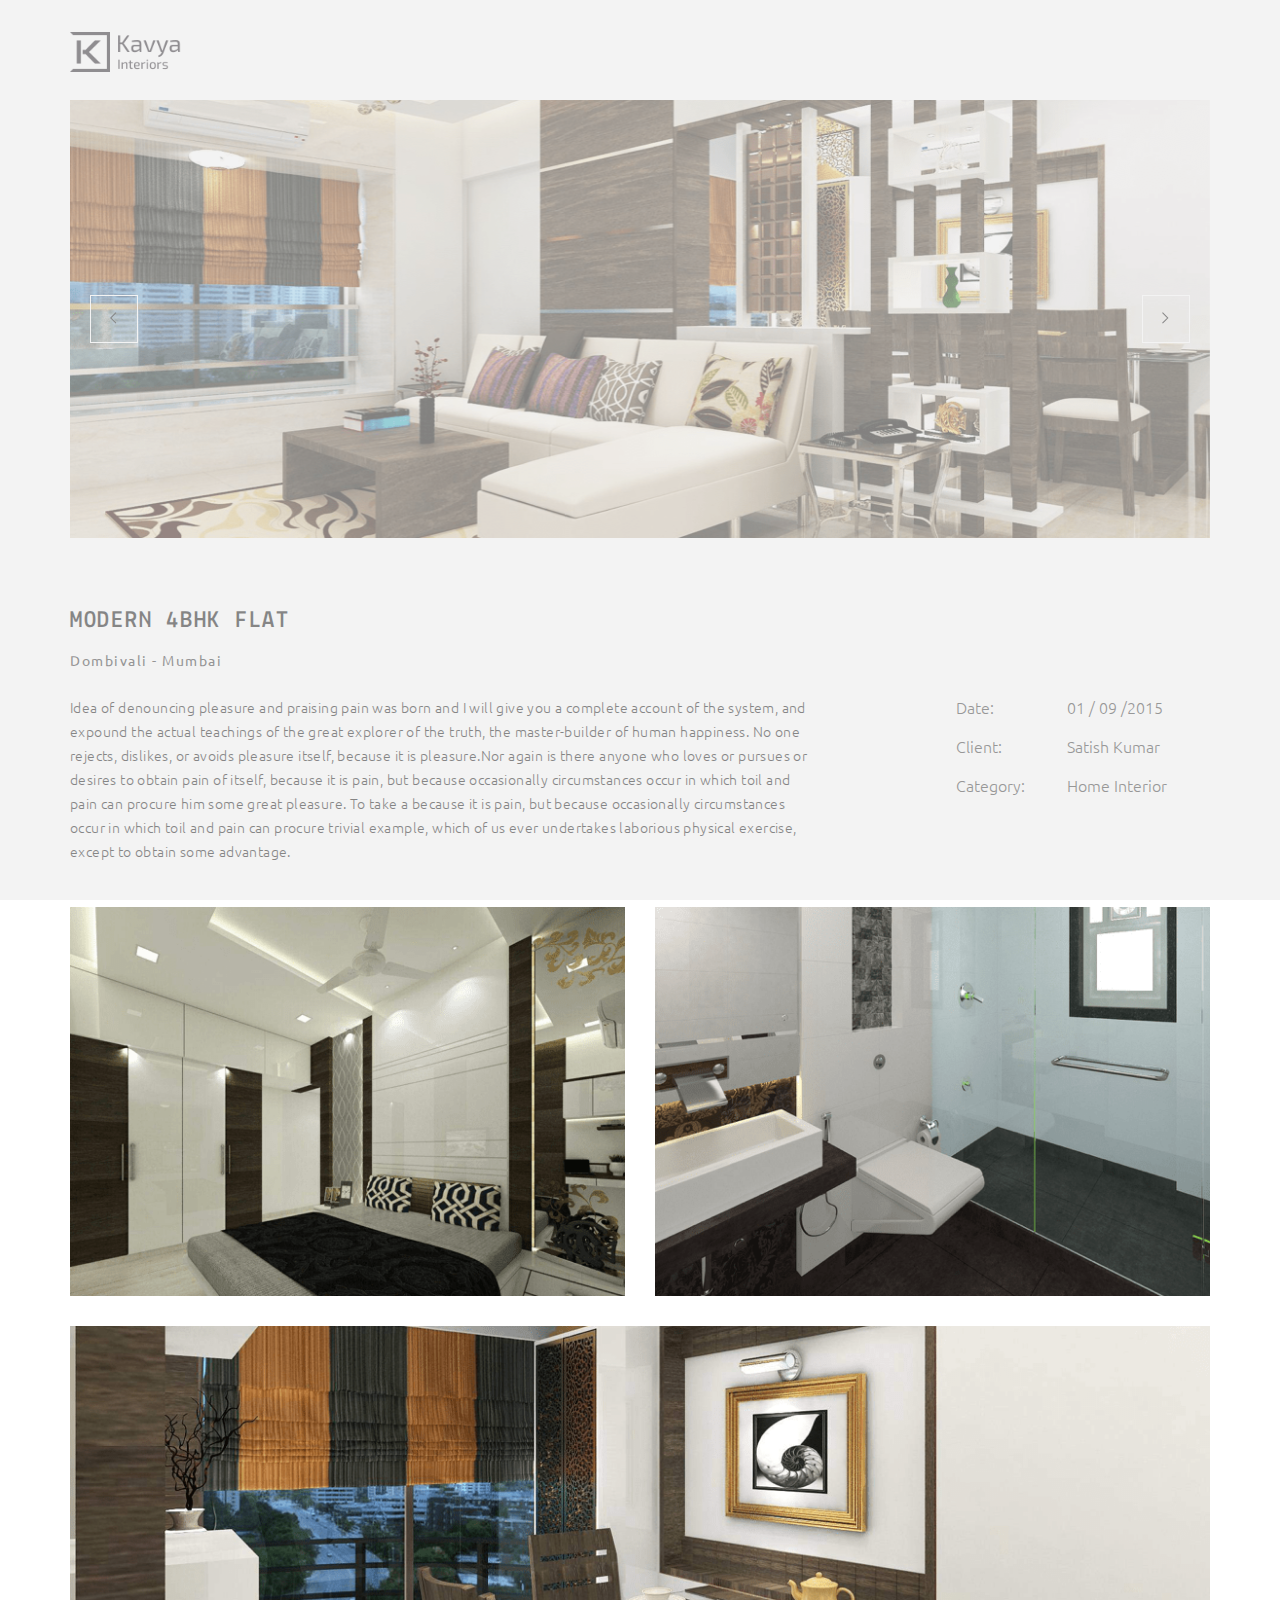
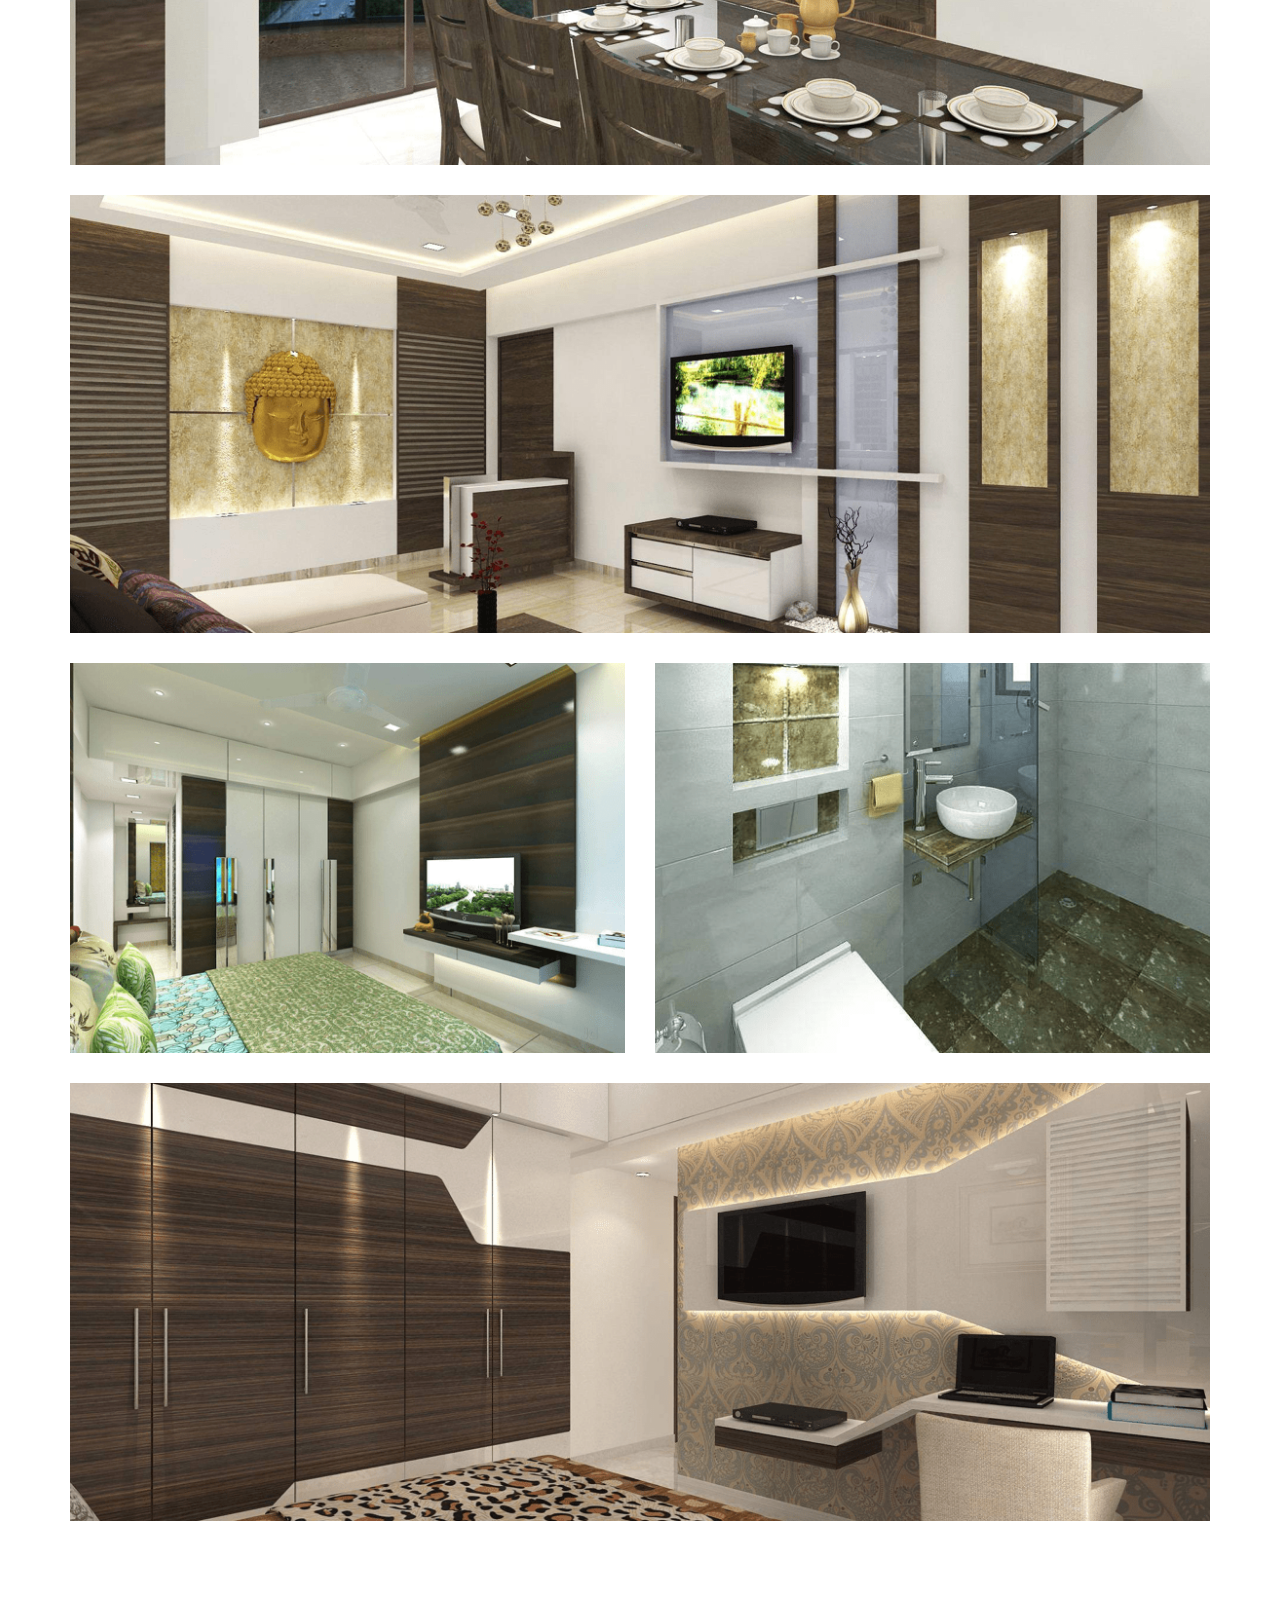
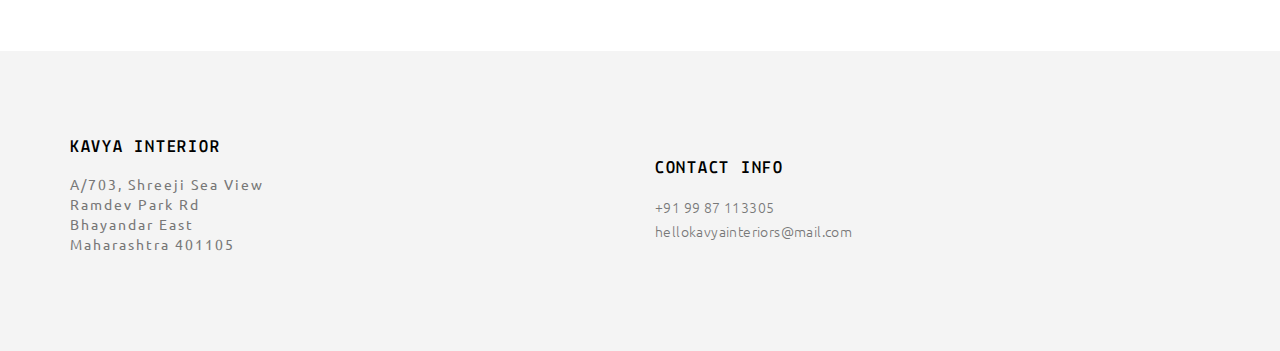
==== projects/project1/index.html @ 3b92827e "Initial commit" ====
<!doctype html>
<html class="no-js" lang="">

<head>
    <meta charset="utf-8">
    <title>Kavya Interiors</title>
    <meta name="description" content="">
    <meta name="msapplication-tap-highlight" content="yes" />
    <meta name="viewport"
          content="width=device-width, user-scalable=no, initial-scale=1, minimum-scale=1.0, maximum-scale=1.0" />

    <!-- Google Web Font -->
    <link href='http://fonts.googleapis.com/css?family=Ubuntu:300,400,500,700' rel='stylesheet' type='text/css'>
    <link href='http://fonts.googleapis.com/css?family=Lekton:400,700,400italic' rel='stylesheet' type='text/css'>

    <!--  Bootstrap 3-->
    <link rel="stylesheet" href="/css/bootstrap.min.css">
    <!-- OWL Carousel -->
    <link rel="stylesheet" href="/css/owl.carousel.css">
    <link rel="stylesheet" href="/css/owl.theme.css">
    <!--  Slider -->
    <link rel="stylesheet" href="/css/jquery.kenburnsy.css">
    <!-- Animate -->
    <link rel="stylesheet" href="/css/animate.css">
    <!-- Web Icons Font -->
    <link rel="stylesheet" href="/css/pe-icon-7-stroke.css">
    <link rel="stylesheet" href="/css/iconmoon.css">
    <link rel="stylesheet" href="/css/et-line.css">
    <link rel="stylesheet" href="/css/ionicons.css">
    <!-- Magnific PopUp -->
    <link rel="stylesheet" href="/css/magnific-popup.css">
    <!-- Tabs -->
    <link rel="stylesheet" type="text/css" href="/css/tabs.css" />
    <link rel="stylesheet" type="text/css" href="/css/tabstyles.css" />
    <!-- Loader Style -->
    <link rel="stylesheet" href="/css/loader-1.css">
    <!-- Costum Styles -->
    <link rel="stylesheet" href="/css/main.css">
    <link rel="stylesheet" href="/css/responsive.css">

    <!-- Favicon -->
    <link rel="icon" type="image/ico" href="/img/favicon.ico">

    <!-- Modernizer & Respond js -->
    <script src="/js/vendor/modernizr-2.8.3-respond-1.4.2.min.js"></script>
</head>

<body>

    <!-- Preloader -->
    <div class="cover"></div>

    <div class="header">
        <div class="container">
            <div class="logo">
                <a href="/">
                    <img src="/img/logo.png" alt="Logo">
                </a>
            </div>

        </div>
    </div>
    <div class="container">
        <div class="single-project-slider">
            <div class="owl-carousel single-slider">
                <div><img class="img-responsive center-block" src="/img/project1/project1_slider_img1.png" alt="slider"></div>
                <div><img class="img-responsive center-block" src="/img/project1/project1_slider_img2.png" alt="slider"></div>
            </div>
            <div class="single-controls">
                <span class="arrow-left"><a class="prev-slide" href="javascript:void(0)"><i class="pe-7s-angle-left"></i></a></span>
                <span class="arrow-right"><a class="next-slide" href="javascript:void(0)"><i class="pe-7s-angle-right"></i></a></span>
            </div>
        </div>
    </div>
    <div class="container">
        <div class="single-portfolio-wrapper">
            <div class="row">
                <div class="col-md-8 col-sm-8">
                    <h1>MODERN 4BHK FLAT</h1>
                    <span class="info">Dombivali - Mumbai</span>
                    <p>Idea of denouncing pleasure and praising pain was born and I will give you a complete account of the system, and expound the actual teachings of the great explorer of the truth, the master-builder of human happiness. No one rejects, dislikes, or avoids pleasure itself, because it is pleasure.Nor again is there anyone who loves or pursues or desires to obtain pain of itself, because it is pain, but because occasionally circumstances occur in which toil and pain can procure him some great pleasure. To take a because it is pain, but because occasionally circumstances occur in which toil and pain can procure trivial example, which of us ever undertakes laborious physical exercise, except to obtain some advantage.</p>
                    <p>&nbsp;</p>
                </div>
                <div class="col-md-3 col-md-offset-1 col-sm-4">
                    <div class="project-information">
                        <table class="table">
                            <tbody>
                                <tr>
                                    <td>Date:</td>
                                    <td>01 / 09 /2015</td>
                                </tr>
                                <tr>
                                    <td>Client:</td>
                                    <td>Satish Kumar</td>
                                </tr>
                                <tr>
                                    <td>Category:</td>
                                    <td>Home Interior</td>
                                </tr>
                            </tbody>
                        </table>
                    </div>
                </div>
            </div>
        </div>
    </div>
    <div class="container">
        <div class="single-project-details">
            <div class="row">
                <div class="col-md-6 col-sm-6">
                    <div class="single-project-images">
                        <img src="/img/project1/project1_img1.png" alt="Single Project">
                    </div>
                </div>
                <div class="col-md-6 col-sm-6">
                    <div class="single-project-images">
                        <img src="/img/project1/project1_img2.png" alt="Single Project">
                    </div>
                </div>
                <div class="col-md-12">
                    <div class="single-project-images">
                        <img src="/img/project1/project1_img3.png" alt="Single Project">
                    </div>
                </div>
                <div class="col-md-12">
                    <div class="single-project-images">
                        <img src="/img/project1/project1_img4.png" alt="Single Project">
                    </div>
                </div>
                <div class="col-md-6 col-sm-6">
                    <div class="single-project-images">
                        <img src="/img/project1/project1_img5.png" alt="Single Project">
                    </div>
                </div>
                <div class="col-md-6 col-sm-6">
                    <div class="single-project-images">
                        <img src="/img/project1/project1_img6.png" alt="Single Project">
                    </div>
                </div>
                <div class="col-md-12">
                    <div class="single-project-images">
                        <img src="/img/project1/project1_img7.png" alt="Single Project">
                    </div>
                </div>
            </div>
        </div>
    </div>


    <div class="footer margin-top">
        <div class="container">
            <div class="row">
                    <div class="col-md-6 col-sm-6 col-xs-12">
                        <div class="footer-inner">
                            <div class="footer-content">
                                <h4>KAVYA INTERIOR</h4>
                                    <address>A/703, Shreeji Sea View<br/>Ramdev Park Rd <br/>Bhayandar East<br/>Maharashtra 401105</address>
                            </div>
                        </div>
                    </div>

                    <!-- <div class="col-md-4 col-sm-4 col-xs-12">
                        <div class="footer-inner">
                            <div class="footer-content">
                            <ul class="social-media">
                                <li><a href="#"><i class="iconmoon-facebook"></i></a></li>
                                <li><a href="#"><i class="iconmoon-twitter"></i></a></li>
                            </ul>
                            <span class="copyright-mark">&copy; 2018 KAVYA INTERIORS, ALL RIGHTS RESERVED</span>
                            </div>
                        </div>
                    </div> -->

                    <div class="col-md-6 col-sm-6 col-xs-12">
                        <div class="footer-inner">
                            <div class="footer-content right">
                               <h4>CONTACT INFO</h4>
                                <p>
                                    +91 99 87 113305 <br>
                                    hellokavyainteriors@mail.com
                                </p>
                            </div>
                        </div>
                    </div>
            </div>
        </div>
    </div>

    <a href="javascript:void(0)" class="scroll-top" id="scroll-top"><i class="pe-7s-angle-up"></i></a>

    <script src="/js/vendor/jquery-1.11.2.min.js"></script>
    <script data-pace-options='{ "ajax": false }' src="/js/vendor/pace.min.js"></script>
    <script src="/js/vendor/bootstrap.min.js"></script>
    <script src="/js/vendor/classie.js"></script>
    <script src="/js/vendor/isotope.pkgd.min.js"></script>
    <script src="/js/vendor/jquery.velocity.min.js"></script>
    <script src="/js/vendor/jquery.kenburnsy.min.js"></script>
    <script src="/js/vendor/textslide.js"></script>
    <script src="/js/vendor/imagesloaded.pkgd.min.js"></script>
    <script src="/js/vendor/tabs.js"></script>
    <script src="/js/ef-slider.js"></script>
    <script src="/js/vendor/owl.carousel.min.js"></script>
    <script src="/js/vendor/jquery.magnific-popup.min.js"></script>
    <script src="/js/vendor/jquery.social-buttons.min.js"></script>
    <script src="/js/vendor/wow.min.js"></script>
    <script src="/js/main.js"></script>
    <script src="/js/ajax.js"></script>
</body>

</html>
---- css/pe-icon-7-stroke.css ----
@font-face {
	font-family: 'Pe-icon-7-stroke';
	src:url('../fonts/Pe-icon-7-stroke.eot?-2irksn');
	src:url('../fonts/Pe-icon-7-stroke.eot?#iefix-2irksn') format('embedded-opentype'),
		url('../fonts/Pe-icon-7-stroke.woff?-2irksn') format('woff'),
		url('../fonts/Pe-icon-7-stroke.ttf?-2irksn') format('truetype'),
		url('../fonts/Pe-icon-7-stroke.svg?-2irksn#Pe-icon-7-stroke') format('svg');
	font-weight: normal;
	font-style: normal;
}

[class^="pe-7s-"], [class*=" pe-7s-"] {
	display: inline-block;
	font-family: 'Pe-icon-7-stroke';
	speak: none;
	font-style: normal;
	font-weight: normal;
	font-variant: normal;
	text-transform: none;
	line-height: 1;

	/* Better Font Rendering =========== */
	-webkit-font-smoothing: antialiased;
	-moz-osx-font-smoothing: grayscale;
}

.pe-7s-cloud-upload:before {
	content: "\e68a";
}
.pe-7s-cash:before {
	content: "\e68c";
}
.pe-7s-close:before {
	content: "\e680";
}
.pe-7s-bluetooth:before {
	content: "\e68d";
}
.pe-7s-cloud-download:before {
	content: "\e68b";
}
.pe-7s-way:before {
	content: "\e68e";
}
.pe-7s-close-circle:before {
	content: "\e681";
}
.pe-7s-id:before {
	content: "\e68f";
}
.pe-7s-angle-up:before {
	content: "\e682";
}
.pe-7s-wristwatch:before {
	content: "\e690";
}
.pe-7s-angle-up-circle:before {
	content: "\e683";
}
.pe-7s-world:before {
	content: "\e691";
}
.pe-7s-angle-right:before {
	content: "\e684";
}
.pe-7s-volume:before {
	content: "\e692";
}
.pe-7s-angle-right-circle:before {
	content: "\e685";
}
.pe-7s-users:before {
	content: "\e693";
}
.pe-7s-angle-left:before {
	content: "\e686";
}
.pe-7s-user-female:before {
	content: "\e694";
}
.pe-7s-angle-left-circle:before {
	content: "\e687";
}
.pe-7s-up-arrow:before {
	content: "\e695";
}
.pe-7s-angle-down:before {
	content: "\e688";
}
.pe-7s-switch:before {
	content: "\e696";
}
.pe-7s-angle-down-circle:before {
	content: "\e689";
}
.pe-7s-scissors:before {
	content: "\e697";
}
.pe-7s-wallet:before {
	content: "\e600";
}
.pe-7s-safe:before {
	content: "\e698";
}
.pe-7s-volume2:before {
	content: "\e601";
}
.pe-7s-volume1:before {
	content: "\e602";
}
.pe-7s-voicemail:before {
	content: "\e603";
}
.pe-7s-video:before {
	content: "\e604";
}
.pe-7s-user:before {
	content: "\e605";
}
.pe-7s-upload:before {
	content: "\e606";
}
.pe-7s-unlock:before {
	content: "\e607";
}
.pe-7s-umbrella:before {
	content: "\e608";
}
.pe-7s-trash:before {
	content: "\e609";
}
.pe-7s-tools:before {
	content: "\e60a";
}
.pe-7s-timer:before {
	content: "\e60b";
}
.pe-7s-ticket:before {
	content: "\e60c";
}
.pe-7s-target:before {
	content: "\e60d";
}
.pe-7s-sun:before {
	content: "\e60e";
}
.pe-7s-study:before {
	content: "\e60f";
}
.pe-7s-stopwatch:before {
	content: "\e610";
}
.pe-7s-star:before {
	content: "\e611";
}
.pe-7s-speaker:before {
	content: "\e612";
}
.pe-7s-signal:before {
	content: "\e613";
}
.pe-7s-shuffle:before {
	content: "\e614";
}
.pe-7s-shopbag:before {
	content: "\e615";
}
.pe-7s-share:before {
	content: "\e616";
}
.pe-7s-server:before {
	content: "\e617";
}
.pe-7s-search:before {
	content: "\e618";
}
.pe-7s-film:before {
	content: "\e6a5";
}
.pe-7s-science:before {
	content: "\e619";
}
.pe-7s-disk:before {
	content: "\e6a6";
}
.pe-7s-ribbon:before {
	content: "\e61a";
}
.pe-7s-repeat:before {
	content: "\e61b";
}
.pe-7s-refresh:before {
	content: "\e61c";
}
.pe-7s-add-user:before {
	content: "\e6a9";
}
.pe-7s-refresh-cloud:before {
	content: "\e61d";
}
.pe-7s-paperclip:before {
	content: "\e69c";
}
.pe-7s-radio:before {
	content: "\e61e";
}
.pe-7s-note2:before {
	content: "\e69d";
}
.pe-7s-print:before {
	content: "\e61f";
}
.pe-7s-network:before {
	content: "\e69e";
}
.pe-7s-prev:before {
	content: "\e620";
}
.pe-7s-mute:before {
	content: "\e69f";
}
.pe-7s-power:before {
	content: "\e621";
}
.pe-7s-medal:before {
	content: "\e6a0";
}
.pe-7s-portfolio:before {
	content: "\e622";
}
.pe-7s-like2:before {
	content: "\e6a1";
}
.pe-7s-plus:before {
	content: "\e623";
}
.pe-7s-left-arrow:before {
	content: "\e6a2";
}
.pe-7s-play:before {
	content: "\e624";
}
.pe-7s-key:before {
	content: "\e6a3";
}
.pe-7s-plane:before {
	content: "\e625";
}
.pe-7s-joy:before {
	content: "\e6a4";
}
.pe-7s-photo-gallery:before {
	content: "\e626";
}
.pe-7s-pin:before {
	content: "\e69b";
}
.pe-7s-phone:before {
	content: "\e627";
}
.pe-7s-plug:before {
	content: "\e69a";
}
.pe-7s-pen:before {
	content: "\e628";
}
.pe-7s-right-arrow:before {
	content: "\e699";
}
.pe-7s-paper-plane:before {
	content: "\e629";
}
.pe-7s-delete-user:before {
	content: "\e6a7";
}
.pe-7s-paint:before {
	content: "\e62a";
}
.pe-7s-bottom-arrow:before {
	content: "\e6a8";
}
.pe-7s-notebook:before {
	content: "\e62b";
}
.pe-7s-note:before {
	content: "\e62c";
}
.pe-7s-next:before {
	content: "\e62d";
}
.pe-7s-news-paper:before {
	content: "\e62e";
}
.pe-7s-musiclist:before {
	content: "\e62f";
}
.pe-7s-music:before {
	content: "\e630";
}
.pe-7s-mouse:before {
	content: "\e631";
}
.pe-7s-more:before {
	content: "\e632";
}
.pe-7s-moon:before {
	content: "\e633";
}
.pe-7s-monitor:before {
	content: "\e634";
}
.pe-7s-micro:before {
	content: "\e635";
}
.pe-7s-menu:before {
	content: "\e636";
}
.pe-7s-map:before {
	content: "\e637";
}
.pe-7s-map-marker:before {
	content: "\e638";
}
.pe-7s-mail:before {
	content: "\e639";
}
.pe-7s-mail-open:before {
	content: "\e63a";
}
.pe-7s-mail-open-file:before {
	content: "\e63b";
}
.pe-7s-magnet:before {
	content: "\e63c";
}
.pe-7s-loop:before {
	content: "\e63d";
}
.pe-7s-look:before {
	content: "\e63e";
}
.pe-7s-lock:before {
	content: "\e63f";
}
.pe-7s-lintern:before {
	content: "\e640";
}
.pe-7s-link:before {
	content: "\e641";
}
.pe-7s-like:before {
	content: "\e642";
}
.pe-7s-light:before {
	content: "\e643";
}
.pe-7s-less:before {
	content: "\e644";
}
.pe-7s-keypad:before {
	content: "\e645";
}
.pe-7s-junk:before {
	content: "\e646";
}
.pe-7s-info:before {
	content: "\e647";
}
.pe-7s-home:before {
	content: "\e648";
}
.pe-7s-help2:before {
	content: "\e649";
}
.pe-7s-help1:before {
	content: "\e64a";
}
.pe-7s-graph3:before {
	content: "\e64b";
}
.pe-7s-graph2:before {
	content: "\e64c";
}
.pe-7s-graph1:before {
	content: "\e64d";
}
.pe-7s-graph:before {
	content: "\e64e";
}
.pe-7s-global:before {
	content: "\e64f";
}
.pe-7s-gleam:before {
	content: "\e650";
}
.pe-7s-glasses:before {
	content: "\e651";
}
.pe-7s-gift:before {
	content: "\e652";
}
.pe-7s-folder:before {
	content: "\e653";
}
.pe-7s-flag:before {
	content: "\e654";
}
.pe-7s-filter:before {
	content: "\e655";
}
.pe-7s-file:before {
	content: "\e656";
}
.pe-7s-expand1:before {
	content: "\e657";
}
.pe-7s-exapnd2:before {
	content: "\e658";
}
.pe-7s-edit:before {
	content: "\e659";
}
.pe-7s-drop:before {
	content: "\e65a";
}
.pe-7s-drawer:before {
	content: "\e65b";
}
.pe-7s-download:before {
	content: "\e65c";
}
.pe-7s-display2:before {
	content: "\e65d";
}
.pe-7s-display1:before {
	content: "\e65e";
}
.pe-7s-diskette:before {
	content: "\e65f";
}
.pe-7s-date:before {
	content: "\e660";
}
.pe-7s-cup:before {
	content: "\e661";
}
.pe-7s-culture:before {
	content: "\e662";
}
.pe-7s-crop:before {
	content: "\e663";
}
.pe-7s-credit:before {
	content: "\e664";
}
.pe-7s-copy-file:before {
	content: "\e665";
}
.pe-7s-config:before {
	content: "\e666";
}
.pe-7s-compass:before {
	content: "\e667";
}
.pe-7s-comment:before {
	content: "\e668";
}
.pe-7s-coffee:before {
	content: "\e669";
}
.pe-7s-cloud:before {
	content: "\e66a";
}
.pe-7s-clock:before {
	content: "\e66b";
}
.pe-7s-check:before {
	content: "\e66c";
}
.pe-7s-chat:before {
	content: "\e66d";
}
.pe-7s-cart:before {
	content: "\e66e";
}
.pe-7s-camera:before {
	content: "\e66f";
}
.pe-7s-call:before {
	content: "\e670";
}
.pe-7s-calculator:before {
	content: "\e671";
}
.pe-7s-browser:before {
	content: "\e672";
}
.pe-7s-box2:before {
	content: "\e673";
}
.pe-7s-box1:before {
	content: "\e674";
}
.pe-7s-bookmarks:before {
	content: "\e675";
}
.pe-7s-bicycle:before {
	content: "\e676";
}
.pe-7s-bell:before {
	content: "\e677";
}
.pe-7s-battery:before {
	content: "\e678";
}
.pe-7s-ball:before {
	content: "\e679";
}
.pe-7s-back:before {
	content: "\e67a";
}
.pe-7s-attention:before {
	content: "\e67b";
}
.pe-7s-anchor:before {
	content: "\e67c";
}
.pe-7s-albums:before {
	content: "\e67d";
}
.pe-7s-alarm:before {
	content: "\e67e";
}
.pe-7s-airplay:before {
	content: "\e67f";
}
---- css/iconmoon.css ----
@font-face {
	font-family: 'icomoon';
	src:url('../fonts/icomoon.eot?-l9mc1q');
	src:url('../fonts/icomoon.eot?#iefix-l9mc1q') format('embedded-opentype'),
		url('../fonts/icomoon.woff?-l9mc1q') format('woff'),
		url('../fonts/icomoon.ttf?-l9mc1q') format('truetype'),
		url('../fonts/icomoon.svg?-l9mc1q#icomoon') format('svg');
	font-weight: normal;
	font-style: normal;
}

[class^="iconmoon-"], [class*=" iconmoon-"] {
	font-family: 'icomoon';
	speak: none;
	font-style: normal;
	font-weight: normal;
	font-variant: normal;
	text-transform: none;
	line-height: 1;

	/* Better Font Rendering =========== */
	-webkit-font-smoothing: antialiased;
	-moz-osx-font-smoothing: grayscale;
}


.iconmoon-share2:before {
	content: "\ea82";
}

.iconmoon-mail:before {
	content: "\ea83";
}

.iconmoon-mail2:before {
	content: "\ea84";
}

.iconmoon-mail3:before {
	content: "\ea85";
}

.iconmoon-mail4:before {
	content: "\ea86";
}

.iconmoon-google:before {
	content: "\ea87";
}

.iconmoon-google-plus:before {
	content: "\ea88";
}

.iconmoon-google-plus2:before {
	content: "\ea89";
}

.iconmoon-google-plus3:before {
	content: "\ea8a";
}

.iconmoon-google-drive:before {
	content: "\ea8b";
}

.iconmoon-facebook:before {
	content: "\ea8c";
}

.iconmoon-facebook2:before {
	content: "\ea8d";
}

.iconmoon-facebook3:before {
	content: "\ea8e";
}

.iconmoon-ello:before {
	content: "\ea8f";
}

.iconmoon-instagram:before {
	content: "\ea90";
}

.iconmoon-twitter:before {
	content: "\ea91";
}

.iconmoon-twitter2:before {
	content: "\ea92";
}

.iconmoon-twitter3:before {
	content: "\ea93";
}

.iconmoon-feed2:before {
	content: "\ea94";
}

.iconmoon-feed3:before {
	content: "\ea95";
}

.iconmoon-feed4:before {
	content: "\ea96";
}

.iconmoon-youtube:before {
	content: "\ea97";
}

.iconmoon-youtube2:before {
	content: "\ea98";
}

.iconmoon-youtube3:before {
	content: "\ea99";
}

.iconmoon-youtube4:before {
	content: "\ea9a";
}

.iconmoon-twitch:before {
	content: "\ea9b";
}

.iconmoon-vimeo:before {
	content: "\ea9c";
}

.iconmoon-vimeo2:before {
	content: "\ea9d";
}

.iconmoon-vimeo3:before {
	content: "\ea9e";
}

.iconmoon-lanyrd:before {
	content: "\ea9f";
}

.iconmoon-flickr:before {
	content: "\eaa0";
}

.iconmoon-flickr2:before {
	content: "\eaa1";
}

.iconmoon-flickr3:before {
	content: "\eaa2";
}

.iconmoon-flickr4:before {
	content: "\eaa3";
}

.iconmoon-picassa:before {
	content: "\eaa4";
}

.iconmoon-picassa2:before {
	content: "\eaa5";
}

.iconmoon-dribbble:before {
	content: "\eaa6";
}

.iconmoon-dribbble2:before {
	content: "\eaa7";
}

.iconmoon-dribbble3:before {
	content: "\eaa8";
}

.iconmoon-forrst:before {
	content: "\eaa9";
}

.iconmoon-forrst2:before {
	content: "\eaaa";
}

.iconmoon-deviantart:before {
	content: "\eaab";
}

.iconmoon-deviantart2:before {
	content: "\eaac";
}

.iconmoon-steam:before {
	content: "\eaad";
}

.iconmoon-steam2:before {
	content: "\eaae";
}

.iconmoon-dropbox:before {
	content: "\eaaf";
}

.iconmoon-onedrive:before {
	content: "\eab0";
}

.iconmoon-github:before {
	content: "\eab1";
}

.iconmoon-github2:before {
	content: "\eab2";
}

.iconmoon-github3:before {
	content: "\eab3";
}

.iconmoon-github4:before {
	content: "\eab4";
}

.iconmoon-github5:before {
	content: "\eab5";
}

.iconmoon-wordpress:before {
	content: "\eab6";
}

.iconmoon-wordpress2:before {
	content: "\eab7";
}

.iconmoon-joomla:before {
	content: "\eab8";
}

.iconmoon-blogger:before {
	content: "\eab9";
}

.iconmoon-blogger2:before {
	content: "\eaba";
}

.iconmoon-tumblr:before {
	content: "\eabb";
}

.iconmoon-tumblr2:before {
	content: "\eabc";
}

.iconmoon-yahoo:before {
	content: "\eabd";
}

.iconmoon-tux:before {
	content: "\eabe";
}

.iconmoon-apple:before {
	content: "\eabf";
}

.iconmoon-finder:before {
	content: "\eac0";
}

.iconmoon-android:before {
	content: "\eac1";
}

.iconmoon-windows:before {
	content: "\eac2";
}

.iconmoon-windows8:before {
	content: "\eac3";
}

.iconmoon-soundcloud:before {
	content: "\eac4";
}

.iconmoon-soundcloud2:before {
	content: "\eac5";
}

.iconmoon-skype:before {
	content: "\eac6";
}

.iconmoon-reddit:before {
	content: "\eac7";
}

.iconmoon-linkedin:before {
	content: "\eac8";
}

.iconmoon-linkedin2:before {
	content: "\eac9";
}

.iconmoon-lastfm:before {
	content: "\eaca";
}

.iconmoon-lastfm2:before {
	content: "\eacb";
}

.iconmoon-delicious:before {
	content: "\eacc";
}

.iconmoon-stumbleupon:before {
	content: "\eacd";
}

.iconmoon-stumbleupon2:before {
	content: "\eace";
}

.iconmoon-stackoverflow:before {
	content: "\eacf";
}

.iconmoon-pinterest:before {
	content: "\ead0";
}

.iconmoon-pinterest2:before {
	content: "\ead1";
}

.iconmoon-xing:before {
	content: "\ead2";
}

.iconmoon-xing2:before {
	content: "\ead3";
}

.iconmoon-flattr:before {
	content: "\ead4";
}

.iconmoon-foursquare:before {
	content: "\ead5";
}

.iconmoon-paypal:before {
	content: "\ead6";
}

.iconmoon-paypal2:before {
	content: "\ead7";
}

.iconmoon-paypal3:before {
	content: "\ead8";
}

.iconmoon-yelp:before {
	content: "\ead9";
}

.iconmoon-file-pdf:before {
	content: "\eada";
}

.iconmoon-file-openoffice:before {
	content: "\eadb";
}

.iconmoon-file-word:before {
	content: "\eadc";
}

.iconmoon-file-excel:before {
	content: "\eadd";
}

.iconmoon-libreoffice:before {
	content: "\eade";
}

.iconmoon-html5:before {
	content: "\eadf";
}

.iconmoon-html52:before {
	content: "\eae0";
}

.iconmoon-css3:before {
	content: "\eae1";
}

.iconmoon-git:before {
	content: "\eae2";
}

.iconmoon-svg:before {
	content: "\eae3";
}

.iconmoon-codepen:before {
	content: "\eae4";
}

.iconmoon-chrome:before {
	content: "\eae5";
}

.iconmoon-firefox:before {
	content: "\eae6";
}

.iconmoon-IE:before {
	content: "\eae7";
}

.iconmoon-opera:before {
	content: "\eae8";
}

.iconmoon-safari:before {
	content: "\eae9";
}

.iconmoon-IcoMoon:before {
	content: "\eaea";
}
---- css/et-line.css ----
@font-face {
	font-family: 'et-line';
	src:url('../fonts/et-line.eot');
	src:url('../fonts/et-line.eot?#iefix') format('embedded-opentype'),
		url('../fonts/et-line.woff') format('woff'),
		url('../fonts/et-line.ttf') format('truetype'),
		url('../fonts/et-line.svg#et-line') format('svg');
	font-weight: normal;
	font-style: normal;
}

/* Use the following CSS code if you want to use data attributes for inserting your icons */
[data-icon]:before {
	font-family: 'et-line';
	content: attr(data-icon);
	speak: none;
	font-weight: normal;
	font-variant: normal;
	text-transform: none;
	line-height: 1;
	-webkit-font-smoothing: antialiased;
	-moz-osx-font-smoothing: grayscale;
	display:inline-block;
}

/* Use the following CSS code if you want to have a class per icon */
/*
Instead of a list of all class selectors,
you can use the generic selector below, but it's slower:
[class*="icon-"] {
*/
.icon-mobile, .icon-laptop, .icon-desktop, .icon-tablet, .icon-phone, .icon-document, .icon-documents, .icon-search, .icon-clipboard, .icon-newspaper, .icon-notebook, .icon-book-open, .icon-browser, .icon-calendar, .icon-presentation, .icon-picture, .icon-pictures, .icon-video, .icon-camera, .icon-printer, .icon-toolbox, .icon-briefcase, .icon-wallet, .icon-gift, .icon-bargraph, .icon-grid, .icon-expand, .icon-focus, .icon-edit, .icon-adjustments, .icon-ribbon, .icon-hourglass, .icon-lock, .icon-megaphone, .icon-shield, .icon-trophy, .icon-flag, .icon-map, .icon-puzzle, .icon-basket, .icon-envelope, .icon-streetsign, .icon-telescope, .icon-gears, .icon-key, .icon-paperclip, .icon-attachment, .icon-pricetags, .icon-lightbulb, .icon-layers, .icon-pencil, .icon-tools, .icon-tools-2, .icon-scissors, .icon-paintbrush, .icon-magnifying-glass, .icon-circle-compass, .icon-linegraph, .icon-mic, .icon-strategy, .icon-beaker, .icon-caution, .icon-recycle, .icon-anchor, .icon-profile-male, .icon-profile-female, .icon-bike, .icon-wine, .icon-hotairballoon, .icon-globe, .icon-genius, .icon-map-pin, .icon-dial, .icon-chat, .icon-heart, .icon-cloud, .icon-upload, .icon-download, .icon-target, .icon-hazardous, .icon-piechart, .icon-speedometer, .icon-global, .icon-compass, .icon-lifesaver, .icon-clock, .icon-aperture, .icon-quote, .icon-scope, .icon-alarmclock, .icon-refresh, .icon-happy, .icon-sad, .icon-facebook, .icon-twitter, .icon-googleplus, .icon-rss, .icon-tumblr, .icon-linkedin, .icon-dribbble {
	font-family: 'et-line';
	speak: none;
	font-style: normal;
	font-weight: normal;
	font-variant: normal;
	text-transform: none;
	line-height: 1;
	-webkit-font-smoothing: antialiased;
	-moz-osx-font-smoothing: grayscale;
	display:inline-block;
}
.icon-mobile:before {
	content: "\e000";
}
.icon-laptop:before {
	content: "\e001";
}
.icon-desktop:before {
	content: "\e002";
}
.icon-tablet:before {
	content: "\e003";
}
.icon-phone:before {
	content: "\e004";
}
.icon-document:before {
	content: "\e005";
}
.icon-documents:before {
	content: "\e006";
}
.icon-search:before {
	content: "\e007";
}
.icon-clipboard:before {
	content: "\e008";
}
.icon-newspaper:before {
	content: "\e009";
}
.icon-notebook:before {
	content: "\e00a";
}
.icon-book-open:before {
	content: "\e00b";
}
.icon-browser:before {
	content: "\e00c";
}
.icon-calendar:before {
	content: "\e00d";
}
.icon-presentation:before {
	content: "\e00e";
}
.icon-picture:before {
	content: "\e00f";
}
.icon-pictures:before {
	content: "\e010";
}
.icon-video:before {
	content: "\e011";
}
.icon-camera:before {
	content: "\e012";
}
.icon-printer:before {
	content: "\e013";
}
.icon-toolbox:before {
	content: "\e014";
}
.icon-briefcase:before {
	content: "\e015";
}
.icon-wallet:before {
	content: "\e016";
}
.icon-gift:before {
	content: "\e017";
}
.icon-bargraph:before {
	content: "\e018";
}
.icon-grid:before {
	content: "\e019";
}
.icon-expand:before {
	content: "\e01a";
}
.icon-focus:before {
	content: "\e01b";
}
.icon-edit:before {
	content: "\e01c";
}
.icon-adjustments:before {
	content: "\e01d";
}
.icon-ribbon:before {
	content: "\e01e";
}
.icon-hourglass:before {
	content: "\e01f";
}
.icon-lock:before {
	content: "\e020";
}
.icon-megaphone:before {
	content: "\e021";
}
.icon-shield:before {
	content: "\e022";
}
.icon-trophy:before {
	content: "\e023";
}
.icon-flag:before {
	content: "\e024";
}
.icon-map:before {
	content: "\e025";
}
.icon-puzzle:before {
	content: "\e026";
}
.icon-basket:before {
	content: "\e027";
}
.icon-envelope:before {
	content: "\e028";
}
.icon-streetsign:before {
	content: "\e029";
}
.icon-telescope:before {
	content: "\e02a";
}
.icon-gears:before {
	content: "\e02b";
}
.icon-key:before {
	content: "\e02c";
}
.icon-paperclip:before {
	content: "\e02d";
}
.icon-attachment:before {
	content: "\e02e";
}
.icon-pricetags:before {
	content: "\e02f";
}
.icon-lightbulb:before {
	content: "\e030";
}
.icon-layers:before {
	content: "\e031";
}
.icon-pencil:before {
	content: "\e032";
}
.icon-tools:before {
	content: "\e033";
}
.icon-tools-2:before {
	content: "\e034";
}
.icon-scissors:before {
	content: "\e035";
}
.icon-paintbrush:before {
	content: "\e036";
}
.icon-magnifying-glass:before {
	content: "\e037";
}
.icon-circle-compass:before {
	content: "\e038";
}
.icon-linegraph:before {
	content: "\e039";
}
.icon-mic:before {
	content: "\e03a";
}
.icon-strategy:before {
	content: "\e03b";
}
.icon-beaker:before {
	content: "\e03c";
}
.icon-caution:before {
	content: "\e03d";
}
.icon-recycle:before {
	content: "\e03e";
}
.icon-anchor:before {
	content: "\e03f";
}
.icon-profile-male:before {
	content: "\e040";
}
.icon-profile-female:before {
	content: "\e041";
}
.icon-bike:before {
	content: "\e042";
}
.icon-wine:before {
	content: "\e043";
}
.icon-hotairballoon:before {
	content: "\e044";
}
.icon-globe:before {
	content: "\e045";
}
.icon-genius:before {
	content: "\e046";
}
.icon-map-pin:before {
	content: "\e047";
}
.icon-dial:before {
	content: "\e048";
}
.icon-chat:before {
	content: "\e049";
}
.icon-heart:before {
	content: "\e04a";
}
.icon-cloud:before {
	content: "\e04b";
}
.icon-upload:before {
	content: "\e04c";
}
.icon-download:before {
	content: "\e04d";
}
.icon-target:before {
	content: "\e04e";
}
.icon-hazardous:before {
	content: "\e04f";
}
.icon-piechart:before {
	content: "\e050";
}
.icon-speedometer:before {
	content: "\e051";
}
.icon-global:before {
	content: "\e052";
}
.icon-compass:before {
	content: "\e053";
}
.icon-lifesaver:before {
	content: "\e054";
}
.icon-clock:before {
	content: "\e055";
}
.icon-aperture:before {
	content: "\e056";
}
.icon-quote:before {
	content: "\e057";
}
.icon-scope:before {
	content: "\e058";
}
.icon-alarmclock:before {
	content: "\e059";
}
.icon-refresh:before {
	content: "\e05a";
}
.icon-happy:before {
	content: "\e05b";
}
.icon-sad:before {
	content: "\e05c";
}
.icon-facebook:before {
	content: "\e05d";
}
.icon-twitter:before {
	content: "\e05e";
}
.icon-googleplus:before {
	content: "\e05f";
}
.icon-rss:before {
	content: "\e060";
}
.icon-tumblr:before {
	content: "\e061";
}
.icon-linkedin:before {
	content: "\e062";
}
.icon-dribbble:before {
	content: "\e063";
}
---- css/tabs.css ----
/* Default tab style */

.tabs {
	position: relative;
	overflow: hidden;
	margin: 0 auto;
	width: 100%;
	font-weight: 300;
	font-size: 1.25em;
	margin-top: 30px;
}

/* Nav */
.tabs nav {
	text-align: center;
}

.tabs nav ul {
	position: relative;
	display: -ms-flexbox;
	display: -webkit-flex;
	display: -moz-flex;
	display: -ms-flex;
	display: flex;
	margin: 0 auto;
	padding: 0;
	max-width: 1200px;
	list-style: none;
	-ms-box-orient: horizontal;
	-ms-box-pack: center;
	-webkit-flex-flow: row wrap;
	-moz-flex-flow: row wrap;
	-ms-flex-flow: row wrap;
	flex-flow: row wrap;
	-webkit-justify-content: center;
	-moz-justify-content: center;
	-ms-justify-content: center;
	justify-content: center;
}

.tabs nav ul li {
	position: relative;
	z-index: 1;
	display: block;
	margin: 0;
	text-align: center;
	-webkit-flex: 1;
	-moz-flex: 1;
	-ms-flex: 1;
	flex: 1;
}

.tabs nav a {
	position: relative;
	display: block;
	overflow: hidden;
	text-overflow: ellipsis;
	white-space: nowrap;
	line-height: 2.5;
}

.tabs nav a span {
	vertical-align: middle;
}

.tabs nav li.tab-current a {
	color: #74777b;
}

.tabs nav a:focus {
	outline: none;
}

/* Icons */
.icon::before {
	z-index: 10;
	display: inline-block;
	margin: 0 0.4em 0 0;
	vertical-align: middle;
	text-transform: none;
	font-weight: normal;
	font-variant: normal;
	font-size: 1.3em;
	font-family: 'stroke7pixeden';
	line-height: 1;
	speak: none;
	-webkit-backface-visibility: hidden;
	-webkit-font-smoothing: antialiased;
	-moz-osx-font-smoothing: grayscale;
}

/* Content */
.content-wrap {
	position: relative;
}

.content-wrap section {
	display: none;
	margin: 0 auto;
	padding: 15px 10px 15px 10px;
	max-width: 1200px;
}

.content-wrap section.content-current {
	display: block;
}

/* Fallback */
.no-js .content-wrap section {
	display: block;
	padding-bottom: 2em;
	border-bottom: 1px solid rgba(255,255,255,0.6);
}

.no-flexbox nav ul {
	display: block;
}

.no-flexbox nav ul li {
	min-width: 15%;
	display: inline-block;
}

@media screen and (max-width: 58em) {
	.tabs nav a.icon span {
		display: none;
	}
	.tabs nav a:before {
		margin-right: 0;
	}
}
---- css/tabstyles.css ----
/* Individual tab styles */

/*****************************/
/* Bar */
/*****************************/

.tabs-style-bar nav {
	background: rgba(40,44,42,0.05);
}

.tabs-style-bar nav ul {
	border: 4px solid transparent;
}

.tabs-style-bar nav ul li a {
	margin: 0 2px;
	background-color: #f7f7f7;
	color: #74777b;
	transition: background-color 0.2s, color 0.2s;
}

.tabs-style-bar nav ul li a:hover,
.tabs-style-bar nav ul li a:focus {
	color: #2CC185;
}

.tabs-style-bar nav ul li a span {
	text-transform: uppercase;
	letter-spacing: 1px;
	font-weight: 500;
	font-size: 0.6em;
}

.tabs-style-bar nav ul li.tab-current a {
	background: #2CC185;
	color: #fff;
}

/*****************************/
/* Icon box */
/*****************************/

.tabs-style-iconbox nav {
	background: rgba(255,255,255,0.4);
}

.tabs-style-iconbox nav ul li a {
	overflow: visible;
	padding: 2em 0;
	line-height: 1;
	-webkit-transition: color 0.2s;
	transition: color 0.2s;
}

.tabs-style-iconbox nav ul li a span {
	font-weight: 700;
	font-size: 0.7em;	
}

.tabs-style-iconbox nav ul li.tab-current {
	z-index: 100;
}

.tabs-style-iconbox nav ul li.tab-current a {
	background: #fff;
	box-shadow: -1px 0 0 #fff;
}

.tabs-style-iconbox nav ul li.tab-current a::after {
	position: absolute;
	top: 100%;
	left: 50%;
	margin-left: -10px;
	width: 0;
	height: 0;
	border: solid transparent;
	border-width: 10px;
	border-top-color: #fff;
	content: '';
	pointer-events: none;
}

.tabs-style-iconbox nav ul li:first-child::before,
.tabs-style-iconbox nav ul li::after {
	position: absolute;
	top: 20%;
	right: 0;
	z-index: -1;
	width: 1px;
	height: 60%;
	background: rgba(0,0,0,0.07);
	content: '';
}

.tabs-style-iconbox nav ul li:first-child::before {
	right: auto;
	left: 0;
}

.tabs-style-iconbox .icon::before {
	display: block;
	margin: 0 0 0.25em 0;
}

/*****************************/
/* Underline */
/*****************************/

.tabs-style-underline nav {
	background: #fff;
}

.tabs-style-underline nav a {
	padding: 0.25em 0 0.5em;
	border-left: 1px solid #e7ecea;
	-webkit-transition: color 0.2s;
	transition: color 0.2s;
}

.tabs-style-underline nav li:last-child a {
	border-right: 1px solid #e7ecea;
}

.tabs-style-underline nav li a::after {
	position: absolute;
	bottom: 0;
	left: 0;
	width: 100%;
	height: 6px;
	background: #2CC185;
	content: '';
	-webkit-transition: -webkit-transform 0.3s;
	transition: transform 0.3s;
	-webkit-transform: translate3d(0,150%,0);
	transform: translate3d(0,150%,0);
}

.tabs-style-underline nav li.tab-current a::after {
	-webkit-transform: translate3d(0,0,0);
	transform: translate3d(0,0,0);
}

.tabs-style-underline nav a span {
	font-weight: 700;
}

/*****************************/
/* Triangle and line */
/*****************************/

.tabs-style-linetriangle nav a {
	overflow: visible;
	border-bottom: 1px solid rgba(0,0,0,0.2);
	-webkit-transition: color 0.2s;
	transition: color 0.2s;
}

.tabs-style-linetriangle nav a span {
	display: block;
	overflow: hidden;
	text-overflow: ellipsis;
	white-space: nowrap;
	font-size: 1em;
}

.tabs-style-linetriangle nav li.tab-current a:after, 
.tabs-style-linetriangle nav li.tab-current a:before {
	position: absolute;
	top: 100%;
	left: 50%;
	width: 0;
	height: 0;
	border: solid transparent;
	content: '';
	pointer-events: none;
}

.tabs-style-linetriangle nav li.tab-current a:after {
	margin-left: -10px;
	border-width: 10px;
	border-top-color: #e7ecea;
}

.tabs-style-linetriangle nav li.tab-current a:before {
	margin-left: -11px;
	border-width: 11px;
	border-top-color: rgba(0,0,0,0.2);
}

@media screen and (max-width: 58em) {
	.tabs-style-linetriangle nav {
		font-size: 0.6em;
	}
}

/*****************************/
/* Top Line */
/*****************************/

.tabs-style-topline {
	max-width: 1200px;
}

.tabs-style-topline nav li {
	border: 1px solid rgba(40,44,42,0.1);
}

.tabs-style-topline nav li:not(:last-child) {
	border-right: none;
}

.tabs-style-topline nav li.tab-current {
	border-top-color: #2CC185;
	border-bottom: none;
}

.tabs-style-topline nav a {
	padding: 0.65em 0 0.5em;
	background: rgba(40,44,42,0.05);
	color: #74777b;
	line-height: 1;
	-webkit-transition: color 0.2s;
	transition: color 0.2s;
}

.tabs-style-topline nav a:hover,
.tabs-style-topline nav a:focus {
	color: #2CC185;
}

.tabs-style-topline nav li.tab-current a {
	background: none;
	box-shadow: inset 0 3px 0 #2CC185;
	color: #2CC185;
}

.tabs-style-topline .icon::before {
	display: block;
	margin: 0;
}

.tabs-style-topline nav a span {
	text-transform: uppercase;
	letter-spacing: 1px;
	font-weight: 700;
	font-size: 0.5em;
}

/*****************************/
/* Falling Icon, from http://vintageproductions.eu/grid/interactivity/ */ 
/*****************************/

.tabs-style-iconfall {
	overflow: visible;
}

.tabs-style-iconfall nav a {
	display: inline-block;
	overflow: visible;
	padding: 1em 0 2em;
	color: #74777b;
	line-height: 1;
	-webkit-transition: color 0.3s cubic-bezier(0.7,0,0.3,1); 
	transition: color 0.3s cubic-bezier(0.7,0,0.3,1);
}

.tabs-style-iconfall nav a:hover,
.tabs-style-iconfall nav a:focus,
.tabs-style-iconfall nav li.tab-current a {
	color: #2CC185;
}

.tabs-style-iconfall nav a span {
	font-weight: 700;
}

.tabs-style-iconfall nav li::before {
	position: absolute;
	bottom: 1em;
	left: 50%;
	margin-left: -20px;
	width: 40px;
	height: 4px;
	background: #2CC185;
	content: '';
	opacity: 0;
	-webkit-transition: -webkit-transform 0.2s ease-in;
	transition: transform 0.2s ease-in;
	-webkit-transform: scale3d(0,1,1);
	transform: scale3d(0,1,1);
}

.tabs-style-iconfall nav li.tab-current::before {
	opacity: 1;
	-webkit-transform: scale3d(1,1,1);
	transform: scale3d(1,1,1);
}

.tabs-style-iconfall .icon::before {
	display: block;
	margin: 0 0 0.35em;
	opacity: 0;
	-webkit-transition: -webkit-transform 0.2s, opacity 0.2s;
	transition: transform 0.2s, opacity 0.2s;
	-webkit-transform: translate3d(0,-100px,0);
	transform: translate3d(0,-100px,0);
	pointer-events: none;
}

.tabs-style-iconfall nav li.tab-current .icon::before {
	opacity: 1;
	-webkit-transform: translate3d(0,0,0);
	transform: translate3d(0,0,0);
}

@media screen and (max-width: 58em) {
	.tabs-style-iconfall nav li .icon::before {
		opacity: 1;
		-webkit-transform: translate3d(0,0,0);
		transform: translate3d(0,0,0);
	}
}

/*****************************/
/* Moving Line */
/*****************************/

.tabs-style-linemove nav {
	background: #fff;
}

.tabs-style-linemove nav li:last-child::before {
	position: absolute;
	bottom: 0;
	left: 0;
	width: 100%;
	height: 4px;
	background: #2CC185;
	content: '';
	-webkit-transition: -webkit-transform 0.3s;
	transition: transform 0.3s;
}

/* Move the line */
.tabs-style-linemove nav li:first-child.tab-current ~ li:last-child::before {
	-webkit-transform: translate3d(-400%,0,0);
	transform: translate3d(-400%,0,0);
}

.tabs-style-linemove nav li:nth-child(2).tab-current ~ li:last-child::before {
	-webkit-transform: translate3d(-300%,0,0);
	transform: translate3d(-300%,0,0);
}

.tabs-style-linemove nav li:nth-child(3).tab-current ~ li:last-child::before {
	-webkit-transform: translate3d(-200%,0,0);
	transform: translate3d(-200%,0,0);
}

.tabs-style-linemove nav li:nth-child(4).tab-current ~ li:last-child::before {
	-webkit-transform: translate3d(-100%,0,0);
	transform: translate3d(-100%,0,0);
}

.tabs-style-linemove nav a {
	padding: 1em 0;
	color: #74777b;
	line-height: 1;
	-webkit-transition: color 0.3s, -webkit-transform 0.3s; 
	transition: color 0.3s, transform 0.3s;
}

.tabs-style-linemove nav li.tab-current a {
	color: #2CC185;
	-webkit-transform: translate3d(0,8px,0);
	transform: translate3d(0,8px,0);
}

.tabs-style-linemove nav a span {
	font-weight: 700;
}

/*****************************/
/* Line */
/*****************************/

.tabs-style-line nav ul {
	padding: 0 2em;
	max-width: none;
	box-shadow: inset 0 -2px #d1d3d2;
}

.tabs-style-line nav a {
	padding: 0.7em 0.4em;
	box-shadow: inset 0 -2px #d1d3d2;
	color: #74777b;
	text-align: left;
	text-transform: uppercase;
	letter-spacing: 1px;
	font-weight: 700;
	font-size: 0.8em;
	line-height: 1;
	-webkit-transition: color 0.3s, box-shadow 0.3s;
	transition: color 0.3s, box-shadow 0.3s;
}

.tabs-style-line nav a:hover,
.tabs-style-line nav a:focus {
	box-shadow: inset 0 -2px #74777b;
}

.tabs-style-line nav li.tab-current a {
	box-shadow: inset 0 -2px #2CC185;
	color: #2CC185;
}

@media screen and (max-width: 58em) {
	.tabs-style-line nav ul {
		display: block;
		box-shadow: none;
	}
	.tabs-style-line nav ul li {
		display: block;
		-webkit-flex: none;
		flex: none;
	}
}

/*****************************/
/* Circle */
/*****************************/

.tabs-style-circle {
	overflow: visible;
}

.tabs-style-circle nav li::before {
	position: absolute;
	top: 50%;
	left: 50%;
	margin: -60px 0 0 -60px;
	width: 120px;
	height: 120px;
	border: 1px solid #2CC185;
	border-radius: 50%;
	content: '';
	opacity: 0;
	-webkit-transition: -webkit-transform 0.2s, opacity 0.2s;
	transition: transform 0.2s, opacity 0.2s;
	-webkit-transition-timing-function: cubic-bezier(0.7,0,0.3,1);
	transition-timing-function: cubic-bezier(0.7,0,0.3,1);
}

@media screen and (max-width: 58em) {
	.tabs-style-circle nav li::before {
		margin: -40px 0 0 -40px;
		width: 80px;
		height: 80px;
	}
}

.tabs-style-circle nav li.tab-current::before {
	opacity: 1;
	-webkit-transform: scale3d(1,1,1);
	transform: scale3d(1,1,1);
}

.tabs-style-circle nav a {
	overflow: visible;
	color: #74777b;
	font-weight: 700;
	font-size: 0.9em;
	line-height: 1.1;
	-webkit-transition: color 0.3s cubic-bezier(0.7,0,0.3,1); 
	transition: color 0.3s cubic-bezier(0.7,0,0.3,1);
}

.tabs-style-circle nav a span {
	display: inline-block;
}

.tabs-style-circle nav a span,
.tabs-style-circle .icon::before {
	-webkit-transition: -webkit-transform 0.3s cubic-bezier(0.7,0,0.3,1);
	transition: transform 0.3s cubic-bezier(0.7,0,0.3,1);
}

.tabs-style-circle nav a:hover,
.tabs-style-circle nav a:focus {
	color: #4a4a4b;
}

.tabs-style-circle nav li.tab-current a {
	color: #2CC185;
}

.tabs-style-circle nav li.tab-current a span {
	-webkit-transform: translate3d(0,4px,0);
	transform: translate3d(0,4px,0);
}

.tabs-style-circle .icon::before {
	display: block;
	margin: 0;
	pointer-events: none;
}

.tabs-style-circle nav li.tab-current .icon::before {
	-webkit-transform: translate3d(0,-4px,0);
	transform: translate3d(0,-4px,0);
}

/*****************************/
/* Shape */
/*****************************/

.tabs-style-shape {
	max-width: 1200px;
}

.tabs-style-shape nav ul li {
	margin: 0 3em;
}

.tabs-style-shape nav ul li:first-child {
	margin-left: 0;
}

.tabs-style-shape nav ul li.tab-current {
	z-index: 100;
}

.tabs-style-shape nav li a {
	overflow: visible;
	margin: 0 -3em 0 0;
	padding: 0;
	color: #fff;
	font-weight: 500;
}

.tabs-style-shape nav li:first-child a span {
	padding-left: 2em;
	border-radius: 30px 0 0 0;
}

.tabs-style-shape nav li:last-child a span {
	padding-right: 2em;
	border-radius: 0 30px 0 0;
}

.tabs-style-shape nav li a svg {
	position: absolute;
	left: 100%;
	margin: 0;
	width: 3em;
	height: 100%;
	fill: #bdc2c9;
}

.tabs-style-shape nav li a svg:nth-child(2),
.tabs-style-shape nav li:last-child a svg {
	right: 100%;
	left: auto;
	-webkit-transform: scale3d(-1,1,1);
	transform: scale3d(-1,1,1);
}

.tabs-style-shape nav li a span {
	display: block;
	overflow: hidden;
	padding: 0.65em 0;
	background-color: #bdc2c9;
	text-overflow: ellipsis;
	white-space: nowrap;
}

.tabs-style-shape nav li a:hover span {
	background-color: #2CC185;
}

.tabs-style-shape nav li a:hover svg {
	fill: #2CC185;
}

/* Make only shape clickable */
.tabs-style-shape nav li a svg {
	pointer-events: none;
}

.tabs-style-shape nav li a svg use {
	pointer-events: auto;
}

.tabs-style-shape nav li.tab-current a span,
.tabs-style-shape nav li.tab-current a svg {
	-webkit-transition: none;
	transition: none;
}

.tabs-style-shape nav li.tab-current a span {
	background: #fff;
}

.tabs-style-shape nav li.tab-current a svg {
	fill: #fff;
}

.tabs-style-shape .content-wrap {
	background: #fff;
}

@media screen and (max-width: 58em) {
	.tabs-style-shape nav ul {
		display: block;
		padding-top: 1.5em;
	}
	.tabs-style-shape nav ul li {
		display: block;
		margin: -1.25em 0 0;
		-webkit-flex: none;
		flex: none;
	}
	.tabs-style-shape nav ul li a {
		margin: 0;
	}
	.tabs-style-shape nav ul li svg {
		display: none;
	}
	.tabs-style-shape nav ul li a span {
		padding: 1.25em 0 2em !important;
		border-radius: 30px 30px 0 0 !important;
		box-shadow: 0 -1px 2px rgba(0,0,0,0.1);
		line-height: 1;
	}
	.tabs-style-shape nav ul li:last-child a span {
		padding: 1.25em 0 !important;
	}
	.tabs-style-shape nav ul li.tab-current {
		z-index: 1;
	}
}

/*****************************/
/* Line Box */
/*****************************/

.tabs-style-linebox nav ul li {
	margin: 0 0.5em;
	-webkit-flex: none;
	flex: none;
}

.tabs-style-linebox nav a {
	padding: 0 1.5em;
	color: #74777b;
	font-weight: 700;
	-webkit-transition: color 0.3s;
	transition: color 0.3s;
}

.tabs-style-linebox nav a:hover,
.tabs-style-linebox nav a:focus {
	color: #2CC185;
}

.tabs-style-linebox nav li.tab-current a {
	color: #fff;
}

.tabs-style-linebox nav a::after {
	position: absolute;
	top: 0;
	left: 0;
	z-index: -1;
	width: 100%;
	height: 100%;
	background: #d2d8d6;
	content: '';
	-webkit-transition: background-color 0.3s, -webkit-transform 0.3s;
	transition: background-color 0.3s, transform 0.3s;
	-webkit-transition-timing-function: ease, cubic-bezier(0.7,0,0.3,1);
	transition-timing-function: ease, cubic-bezier(0.7,0,0.3,1);
	-webkit-transform: translate3d(0,100%,0) translate3d(0,-3px,0);
	transform: translate3d(0,100%,0) translate3d(0,-3px,0);
}

.tabs-style-linebox nav li.tab-current a::after {
	-webkit-transform: translate3d(0,0,0);
	transform: translate3d(0,0,0);
}

.tabs-style-linebox nav a:hover::after,
.tabs-style-linebox nav a:focus::after,
.tabs-style-linebox nav li.tab-current a::after {
	background: #2CC185;
}

@media screen and (max-width: 58em) {
	.tabs-style-linebox nav ul {
		display: block;
		box-shadow: none;
	}
	.tabs-style-linebox nav ul li {
		display: block;
		-webkit-flex: none;
		flex: none;
	}
}

/*****************************/
/* Flip */
/*****************************/

.tabs-style-flip {
	max-width: 1200px;
}

.tabs-style-flip nav a {
	color: #111111;
	-webkit-transition: color 0.3s;
	transition: color 0.3s;
}



.tabs-style-flip nav a:hover,
.tabs-style-flip nav a:focus,
.tabs-style-flip nav li.tab-current a {
	color: #000;
}

.tabs-style-flip nav a span.tabs-icon {
	font-size: 24px;
}

span.tabs-title{
	display: block;
	font-size: 12px;
	letter-spacing: 1px;
}

.tabs-style-flip nav a::after {
	position: absolute;
	top: 0;
	left: 0;
	z-index: -1;
	width: 100%;
	height: 100%;
	background-color: #70deb9;
	content: '';
	-webkit-transition: -webkit-transform 0.3s, background-color 0.3s;
	transition: transform 0.3s, background-color 0.3s;
	-webkit-transform: perspective(900px) rotate3d(1,0,0,90deg);
	transform: perspective(900px) rotate3d(1,0,0,90deg);
	-webkit-transform-origin: 50% 100%;
	transform-origin: 50% 100%;
	-webkit-perspective-origin: 50% 100%;
	perspective-origin: 50% 100%;
}

.tabs-style-flip nav li.tab-current a::after {
	background-color: #70deb9;
	-webkit-transform: perspective(900px) rotate3d(1,0,0,0deg);
	transform: perspective(900px) rotate3d(1,0,0,0deg);
}

.tabs-style-flip .content-wrap {
	background: #70deb9;
	float: left;
	padding: 6px;
}


/*****************************/
/* Fill up */
/*****************************/

.tabs-style-fillup .content-current{
	background: #f1f1f1;
}

.tabs-style-fillup nav ul li a {
	padding: 16px 0;
	border-right: 1px solid #f1f1f1;
	line-height: 1;
	-webkit-transition: color 0.3s;
	transition: color 0.3s;
	-webkit-backface-visibility: hidden;
	backface-visibility: hidden;
	font-size: 38px
}

.tabs-style-fillup nav ul li:last-child a {
	border: none;
}

.tabs-style-fillup nav ul li.tab-current {
	z-index: 100;
}

.tabs-style-fillup nav ul li.tab-current a {
	color: #333;
}

.tabs-style-fillup nav ul li a::after {
	position: absolute;
	top: 0;
	left: 0;
	z-index: -1;
	width: 100%;
	height: 100%;
	height: calc(100% + 1px);
	border: 1px solid #f1f1f1;
	background: #f1f1f1;
	content: '';
	-webkit-transition: -webkit-transform 0.3s;
	transition: transform 0.3s;
	-webkit-transform: translate3d(0,100%,0);
	transform: translate3d(0,100%,0);
}

.tabs-style-fillup nav ul li.tab-current a::after {
	-webkit-transform: translate3d(0,0,0);
	transform: translate3d(0,0,0);
}

.tabs-style-fillup nav ul li a span,
.tabs-style-fillup .icon::before {
	-webkit-transition: -webkit-transform 0.5s;
	transition: transform 0.5s;
	-webkit-transform: translate3d(0,5px,0);
	transform: translate3d(0,5px,0);
}

.tabs-style-fillup nav ul li a span {
	display: block;
	font-weight: 700;
	font-size: 16px;
	line-height: 65px;
	text-transform: uppercase;
}

.tabs-style-fillup .icon::before {
	display: block;
	margin: 0;
}

.tabs-style-fillup nav ul li.tab-current a span,
.tabs-style-fillup li.tab-current .icon::before {
	-webkit-transform: translate3d(0,-10px,0);
	transform: translate3d(0,-10px,0);
}


/*****************************/
/* Trapezoid, based on http://lea.verou.me/2013/10/slanted-tabs-with-css-3d-transforms/ */
/*****************************/ 

.tabs-style-tzoid {
	max-width: 1200px;
}

.tabs-style-tzoid nav {
	padding: 0 1em;
}

.tabs-style-tzoid nav ul li {
	-webkit-backface-visibility: hidden;
	backface-visibility: hidden;
}

.tabs-style-tzoid nav ul li a {
	padding: 0 1.5em 0 0.3em;
	color: #0d9564;
	-webkit-transition: color 0.2s;
	transition: color 0.2s;
}

@media screen and (max-width: 54em) {
	.tabs-style-tzoid nav ul li a {
		padding: 0 0.5em 0 0.3em;
	}
}

.tabs-style-tzoid nav ul li a:hover,
.tabs-style-tzoid nav ul li a:focus {
	color: #fff;
}

.tabs-style-tzoid nav ul li.tab-current a,
.tabs-style-tzoid nav ul li.tab-current a:hover {
	color: #2CC185;
}

.tabs-style-tzoid nav ul li a span {
	font-weight: 500;
	font-size: 0.75em;
}

.tabs-style-tzoid nav ul li a::after {
	position: absolute;
	top: 0;
	right: 0;
	bottom: 0;
	left: 0;
	z-index: -1;
	outline: 1px solid transparent;
	border-radius: 10px 10px 0 0;
	background: #2CC185;
	box-shadow: inset 0 -3px 3px rgba(0,0,0,0.05);
	content: '';
	-webkit-transform: perspective(5px) rotateX(0.93deg) translateZ(-1px);
	transform: perspective(5px) rotateX(0.93deg) translateZ(-1px);
	-webkit-transform-origin: 0 0;
	transform-origin: 0 0;
	-webkit-backface-visibility: hidden;
	backface-visibility: hidden;
}

.tabs-style-tzoid nav ul li.tab-current a::after,
.tabs-style-tzoid .content-wrap {
	background: #fff;
	box-shadow: none;
}

/*****************************/
/* Circle fill */
/*****************************/

.tabs-style-circlefill {
	max-width: 700px;
	border: 1px solid #2CC185;
}

.tabs-style-circlefill nav ul li {
	overflow: hidden;
	border-right: 1px solid #2CC185;
}

.tabs-style-circlefill nav li a {
	padding: 1.5em 0;
	color: #fff;
	font-size: 1.25em;
}

.tabs-style-circlefill nav li:first-child {
	border-left: none;
}

.tabs-style-circlefill nav li:last-child {
	border: none;
}

.tabs-style-circlefill nav li::before {
	position: absolute;
	top: 50%;
	left: 50%;
	margin: -40px 0 0 -40px;
	width: 80px;
	height: 80px;
	border: 1px solid #2CC185;
	border-radius: 50%;
	background: #2CC185;
	content: '';
	-webkit-transition: -webkit-transform 0.3s;
	transition: transform 0.3s;
}

.tabs-style-circlefill nav li.tab-current::before {
	-webkit-transform: scale3d(2.5,2.5,1);
	transform: scale3d(2.5,2.5,1);
}

.tabs-style-circlefill nav a {
	-webkit-transition: color 0.3s; 
	transition: color 0.3s;
}

.tabs-style-circlefill nav a span {
	display: none;
}

.tabs-style-circlefill nav li.tab-current a {
	color: #fff;
}

.tabs-style-circlefill .icon::before {
	display: block;
	margin: 0;
	pointer-events: none;
}

.tabs-style-circlefill .content-wrap {
	border-top: 1px solid #2CC185;
}
---- css/loader-1.css ----
.preloader {
    position: fixed;
    width: 100%;
    height: 100%;
    background: #f2f2f2;
    z-index: 99999;
}
.pace {
    -webkit-pointer-events: none;
    pointer-events: none;
    -webkit-user-select: none;
    -moz-user-select: none;
    user-select: none;
    z-index: 9999999999;
    position: fixed;
    margin: auto;
    top: 0;
    left: 0;
    right: 0;
    bottom: 0;
    width: 100%;
    overflow: hidden;
}
.pace .pace-progress {
    -webkit-box-sizing: border-box;
    -moz-box-sizing: border-box;
    -ms-box-sizing: border-box;
    -o-box-sizing: border-box;
    box-sizing: border-box;
    -webkit-background-clip: padding-box;
    -moz-background-clip: padding;
    background-clip: padding-box;
    -webkit-transform: translate3d(0, 0, 0);
    transform: translate3d(0, 0, 0);
    display: block;
    position: absolute;
    right: 100%;
    width: 100%;
    top: 50%;
    height: 2px;
    font-size: 12px;
    background: #4a4a4a;
    color: #4a4a4a;
    line-height: 60px;
    font-weight: bold;
    z-index: 9999999;
}

.pace .pace-activity {
    position: absolute;
    width: 100%;
    height: 28px;
    z-index: 2001;
}
.pace.pace-inactive {
    display: none;
}
---- css/main.css ----
/*
    Name: OAK
    Version: 1.1
    Author: EliteFingers
    Author URI: http://www.elitefingers.com
*/

/* =Table of Contents
--------------------------------------------------------------
    /* =Common Styles
    /* =Typography
    /* =General
    /* =Buttons
    /* =Preloader
    /* =Header
    /* =Full Width Slider
    /* =Architecure Slider
    /* =Menu right
    /* =Home Content
    /* =Architecture Content
    /* =Portfolio General
    /* =Single Project
    /* =Blog
    /* =Contact
    /* =Page Not Found
    /* =Footer
--------------------------------------------------------------


/* =Common Styles
-------------------------------------------------------------- */

@font-face {
    font-family: 'azedobold';
    src: url('../fonts/azedo-bold-webfont.eot');
    src: url('../fonts/azedo-bold-webfont.eot?#iefix') format('embedded-opentype'), url('../fonts/azedo-bold-webfont.woff2') format('woff2'), url('../fonts/azedo-bold-webfont.woff') format('woff'), url('../fonts/azedo-bold-webfont.ttf') format('truetype'), url('../fonts/azedo-bold-webfont.svg#azedobold') format('svg');
    font-weight: normal;
    font-style: normal;
}
@font-face {
    font-family: 'azedolight';
    src: url('../fonts/azedo-light-webfont.eot');
    src: url('../fonts/azedo-light-webfont.eot?#iefix') format('embedded-opentype'), url('../fonts/azedo-light-webfont.woff2') format('woff2'), url('../fonts/azedo-light-webfont.woff') format('woff'), url('../fonts/azedo-light-webfont.ttf') format('truetype'), url('../fonts/azedo-light-webfont.svg#azedolight') format('svg');
    font-weight: normal;
    font-style: normal;
}
html {
    -webkit-font-smoothing: antialiased;
    -moz-osx-font-smoothing: grayscale;
}
body {
    overflow-x: hidden !important;
    -webkit-font-smoothing: antialiased;
    font-family: 'Ubuntu', sans-serif;
}
::-webkit-scrollbar {
    width: 10px;
    height: 5px;
    background-color: #eee;
    -webkit-border-radius: 0;
}
::-webkit-scrollbar:hover {
    width: 7px;
}
::-webkit-scrollbar-thumb {
    background: #aeaeae;
    -webkit-border-radius: 0;
}
::-webkit-scrollbar-thumb:hover,
::-webkit-scrollbar-thumb:active {
    background: #bbb;
    cursor: pointer;
}
::-moz-selection {
    background: #060606;
    color: #fff;
}
::selection {
    background: #060606;
    color: #fff;
}
::-moz-selection {
    background: #060606;
    color: #fff;
}
::-webkit-input-placeholder {
    color: #787878;
    font-size: 14px;
    letter-spacing: 1pt;
    font-family: 'Ubuntu', sans-serif;
}
:-moz-placeholder {
    /* Firefox 18- */

    color: #787878;
    font-size: 14px;
    letter-spacing: 1pt;
    font-family: 'Ubuntu', sans-serif;
}
::-moz-placeholder {
    /* Firefox 19+ */

    color: #787878;
    font-size: 14px;
    letter-spacing: 1pt;
    font-family: 'Ubuntu', sans-serif;
}
:-ms-input-placeholder {
    color: #787878;
    font-size: 14px;
    letter-spacing: 1pt;
    font-family: 'Ubuntu', sans-serif;
}
/* =Typography
-------------------------------------------------------------- */

a {
    color: #383838;
    transition: all 0.5s;
}
a:focus {
    outline: 0;
}
a:hover,
a:focus {
    color: #7beec7;
    text-decoration: none;
}
a,
a:visited {
    font-weight: 400;
    text-decoration: none;
}
em {
    font-style: italic;
}
strong {
    font-weight: 500;
}
small {
    font-size: 0.8em;
}
p {
    color: #111111;
    line-height: 24px;
    font-size: 14px;
    font-weight: 100;
    clear: both;
    letter-spacing: 0.4px;
}
hr {
    width: 40px;
    height: 1px;
    background: #111111;
    border-top: 0;
    margin-top: 0px;
    margin-bottom: 20px;
    clear: both;
    float: left;
}
h1 {
    font-size: 24px;
    font-weight: bold;
}
h2 {
    font-size: 22px;
}
h3 {
    font-size: 20px;
}
h4 {
    font-size: 18px;
}
h5 {
    font-size: 16px;
}
h6 {
    font-size: 14px;
}
h1,
h2,
h3,
h4,
h5,
h6 {
    font-family: 'Lekton', sans-serif;
    letter-spacing: 1.3pt;
    color: #111111;
    clear: both;
    padding-bottom: 5px;
}
b {
    font-weight: 900;
}
blockquote {
    margin: 30px 0 30px;
    padding: 0 0 0 20px;
    font-size: 18px;
    border-left: 4px solid #787878;
    line-height: 25px;
    font-weight: 100;
    color: #787878;
}
blockquote p {
    display: inline;
}
ul {
    padding-left: 25px;
}
ul li {
    list-style-type: inherit;
}
ul.list {
    display: block;
    line-height: 25px;
}
ul.sublist {
    padding-left: 35px;
}
/* =General
-------------------------------------------------------------- */

.clearfix {
    clear: both;
}
.seperate {
    clear: both;
    height: 35px;
}
.img-center {
    display: block;
    margin: auto;
}
.image-cover {
    background-size: cover !important;
}
.no-padding {
    padding: 0;
}
.no-margin {
    margin: 0;
}
.margin-top {
    margin-top: 100px;
}
.margin-bottom {
    margin-bottom: 100px;
}
.seperate {
    height: 100px;
    clear: both;
}
.main-title {
    clear: both;
    margin-bottom: 50px;
}
.main-title.near-content {
    margin-bottom: 22px;
}
.main-title h1 {
    font-size: 24px;
    font-weight: 700;
    margin: 0;
}
.main-title h6 {
    font-family: 'Ubuntu', sans-serif;
}
.slogan {
    display: block;
    font-size: 14px;
    text-align: center;
}
.second-title {
    padding: 100px 0 90px 0;
}
.second-title h1 {
    font-size: 18px;
    font-weight: 700;
    text-align: left;
    margin: 0;
}
.second-title hr {
    width: 22px;
    height: 2px;
    background: #56c8d4;
    float: left;
}
.second-title .slogan {
    display: block;
    float: left;
    clear: both;
}
.pagination-ef {
    float: right;
    padding: 0;
}
.pagination-ef li a, .pagination-ef li span.page-numbers {
    color: #111111;
    font-weight: 100;
    font-size: 18px;
    font-family: 'Lekton', sans-serif;
    border: 1px solid #f4f4f4;
    display: inline-block;
    width: 100%;
}
.pagination-ef li a:hover {
    color: #333;
    background-color: #7beec7;
}
.pagination-ef li {
    line-height: 48px;
    width: 48px;
    height: 48px;
    display: inline-block;
    text-align: center;
}
.pagination-ef li.current a, .pagination-ef li span.page-numbers.current {
    background-color: #7beec7;
}
.pagination-ef i {
    font-size: 30px;
    display: inline-table;
    vertical-align: middle;
}
.scroll-top {
    position: fixed;
    bottom: 15px;
    right: 15px;
    cursor: pointer;
    width: 50px;
    height: 50px;
    background-color: #333;
    text-align: center;
    color: #fff;
    z-index: 9;
}
.scroll-top i {
    color: #fff;
    font-size: 48px;
}



.animated {
    -webkit-animation-duration: 1s;
    animation-duration: 1s;
    -webkit-animation-fill-mode: both;
    animation-fill-mode: both;
}
.animated.infinite {
    -webkit-animation-iteration-count: infinite;
    animation-iteration-count: infinite;
}
.animated.hinge {
    -webkit-animation-duration: 2s;
    animation-duration: 2s;
}

/*the animation definition*/
@-webkit-keyframes fadeInUp {
    0% {
        opacity: 0;
        -webkit-transform: translate3d(0, 80px, 0);
        transform: translate3d(0, 80px, 0)
    }
    100% {
        opacity: 1;
        -webkit-transform: none;
        transform: none
    }
}
@keyframes fadeInUp {
    0% {
        opacity: 0;
        -webkit-transform: translate3d(0, 80px, 0);
        -ms-transform: translate3d(0, 80px, 0);
        transform: translate3d(0, 80px, 0)
    }
    100% {
        opacity: 1;
        -webkit-transform: none;
        -ms-transform: none;
        transform: none
    }
}
.fadeInUp {
    -webkit-animation-name: fadeInUp;
    animation-name: fadeInUp
}

/*Parallax Move*/
.parallax-move{
    overflow: hidden;
}
.parallax-move img {
  position: relative;
  z-index: 4;
  max-width: 100%;
  -webkit-transform-origin: 50% 50%;
  -moz-transform-origin: 50% 50%;
  -ms-transform-origin: 50% 50%;
  -o-transform-origin: 50% 50%;
  transform-origin: 50% 50%;
  -webkit-transition: opacity 0.3s ease-out, -webkit-transform 0.2s ease-out;
  -moz-transition: opacity 0.3s ease-out, -moz-transform 0.2s ease-out;
  -o-transition: opacity 0.3s ease-out, -o-transform 0.2s ease-out;
  transition: opacity 0.3s ease-out, transform 0.2s ease-out;
}

/* =Buttons
-------------------------------------------------------------- */

.btn {
    letter-spacing: 1.5pt;
    border-radius: 0;
    font-weight: 400;
}
.btn-1 {
    clear: both;
    margin-top: 45px;
    border: 1px solid #c5c5c5;
    color: #909090;
    padding: 10px 20px 10px 20px;
    text-transform: uppercase;
    font-weight: 700;
}
.btn-1:hover {
    border: 1px solid #56c8d4;
    box-shadow: 200px 0 0 0 #56c8d4 inset;
    color: #fff;
}

/* =Preloader
-------------------------------------------------------------- */

.cover {
    position: fixed;
    left: 0px;
    top: 0px;
    width: 100%;
    height: 100%;
    z-index: 99999;
    background: rgba(232, 232, 232, 0.95);
}

/* =Header
-------------------------------------------------------------- */

.header {
    height: 100px;
    width: 100%;
    background: #fff;
    z-index: 9;
    position: relative;
}
.logo {
    float: left;
    line-height: 100px;
}
.logo img {height: 40px;}

a>span.site-name{
    text-transform: uppercase;
    letter-spacing: 1px;
    font-weight: bold;
    font-size: 16px;
}
a:hover>span.site-name{
    color: #333;
}

.logo h1 {
    line-height: 100px;
}

/*Slider Home*/
.slider-wrapper {
    position: relative;
}
.slider-images-wrapper {
    z-index: -1;
}
.slider-description {
    position: absolute;
    top: 45%;
    width: 100%;
    max-width: 100%;
}
.slider-description-inner {
    margin-left: 6%;
}
.slider-description-inner h1 {
    font-family: 'azedobold';
    font-size: 60px;
    letter-spacing: 8px;
    color: #fff;
}
.slider-description-inner h1 span {
    font-family: 'azedolight';
    background: #7beec7;
    padding: 22px;
    font-weight: 100;
    margin-left: 10px;
    line-height: 80px;
    color: #000;
}
.cd-intro {
    float: left;
    margin-left: 6%;
}
.cd-headline {
    font-size: 30px;
    margin-top: 40px;
    color: #fff;
    font-weight: 100;
    letter-spacing: 3pt;
}
.cd-words-wrapper {
    display: inline-block;
    position: relative;
}
.cd-words-wrapper b {
    display: inline-block;
    position: absolute;
    white-space: nowrap;
    left: 0;
    top: 0;
    font-weight: normal;
}
.cd-words-wrapper b.is-visible {
    position: relative;
}
.no-js .cd-words-wrapper b {
    opacity: 0;
}
.no-js .cd-words-wrapper b.is-visible {
    opacity: 1;
}
/* Text Slider Clip */
.cd-headline.clip span {
    display: inline-block;
    padding: .2em 0;
}
.cd-headline.clip .cd-words-wrapper {
    overflow: hidden;
    vertical-align: top;
}
.cd-headline.clip .cd-words-wrapper::after {
    /* line */
    content: '';
    position: absolute;
    top: 0;
    right: 0;
    width: 1px;
    height: 100%;
    background-color: #000;
}
.cd-headline.clip b {
    font-family: 'Lekton', sans-serif;
    opacity: 0;
}
.cd-headline.clip b.is-visible {
    opacity: 1;
}
.header-page {
    position: relative;
    min-height: 450px;
}
.header-page .inner-content {
    padding: 25px;
    background: rgba(255, 255, 255, 0.8);
    display: table;
    height: 410px;
    width: calc(100% - 40px);
    margin-top: 20px;
    margin-left: 20px;
}
.header-page .inner-content.dribble-header {
    height: 220px;
}
.header-page .inner-content .header-content {
    display: table-cell;
    vertical-align: middle;
}
.header-page .inner-content .header-content h1 {
    text-align: center;
    font-size: 60px;
    font-family: 'azedobold', sans-serif;
}
.header-page .inner-content .header-content hr {
    float: none;
}
.header-page .inner-content .header-content p {
    text-align: center;
    font-size: 18px;
}
/* =Full Width Slider
-------------------------------------------------------------- */

.has-slider {
    position: absolute;
    background: transparent;
}
svg {
    display: block;
    overflow: visible;
}
.architecture-slider-menu {
    position: fixed;
    width: 100%;
    z-index: 4;
}
.slider-container {
    position: relative;
    height: 100%;
    -webkit-user-select: none;
    -moz-user-select: none;
    -ms-user-select: none;
    user-select: none;
    cursor: all-scroll;
}
.slider-control {
    z-index: 2;
    position: absolute;
    top: 0;
    width: 12%;
    height: 100%;
    transition: opacity 0.3s;
    will-change: opacity;
    opacity: 0;
}
.slider-control.inactive:hover .slider-control:not(.inactive):hover {
    opacity: 1;
}
.slider-control.left {
    left: 0;
    cursor: url(../img/slider-left.png), auto;
}
.slider-control.right {
    right: 0;
    cursor: url(../img/slider-right.png), auto;
}
.slider-pagi {
    position: absolute;
    z-index: 3;
    right: 0;
    bottom: 2rem;
    -webkit-transform: translateX(-50%);
    transform: translateX(-50%);
    font-size: 0;
    list-style-type: none;
    padding: 0;
    margin: 0;
}
.slider-pagi__elem {
    position: relative;
    display: block;
    vertical-align: top;
    width: 10px;
    height: 10px;
    margin: 14px 0.5rem;
    border: 1px solid #111111;
    cursor: pointer;
    border-radius: 50%;
}
.slider-pagi__elem:before {
    content: "";
    position: absolute;
    left: 50%;
    top: 50%;
    width: 5px;
    height: 5px;
    background: #111111;
    border-radius: 50%;
    transition: -webkit-transform 0.3s;
    transition: transform 0.3s;
    -webkit-transform: translate(-50%, -50%) scale(0);
    transform: translate(-50%, -50%) scale(0);
}
.slider-pagi__elem.active:before,
.slider-pagi__elem:hover:before {
    -webkit-transform: translate(-50%, -50%) scale(1);
    transform: translate(-50%, -50%) scale(1);
}
.slider {
    z-index: 1;
    position: relative;
    height: 100%;
}
.slider.animating {
    transition: -webkit-transform 0.5s;
    transition: transform 0.5s;
    will-change: transform;
}
.slider.animating .slide__bg {
    transition: -webkit-transform 0.5s;
    transition: transform 0.5s;
    will-change: transform;
}
.slide {
    position: absolute;
    top: 0;
    width: 100%;
    height: 100%;
    overflow: hidden;
}
.slide.active .slide__overlay,
.slide.active .slide__text {
    opacity: 1;
    -webkit-transform: translateX(0);
    transform: translateX(0);
}
.slide__bg {
    position: absolute;
    top: 0;
    left: -50%;
    width: 100%;
    height: 100%;
    background-size: cover;
    will-change: transform;
}
.slider .slide:nth-child(1) {
    left: 0;
}
.slider .slide:nth-child(1) .slide__bg {
    left: 0;
}
.slider .slide .slide__overlay-path {
    fill: #7beec7;
}
.slider .slide:nth-child(2) {
    left: 100%;
}
.slider .slide:nth-child(3) {
    left: 200%;
}
.slider .slide:nth-child(4) {
    left: 300%;
}
.slider .slide:nth-child(5) {
    left: 400%;
}
.slide:nth-child(6) {
    left: 500%;
}
.slider .slide:nth-child(7) {
    left: 600%;
}
.slider .slide:nth-child(8) {
    left: 700%;
}
.slider .slide:nth-child(9) {
    left: 800%;
}
.slider .slide:nth-child(10) {
    left: 900%;
}
.slider .slide:nth-child(2) .slide__bg {
    left: -50%;
}
.slider .slide:nth-child(3) .slide__bg {
    left: -100%;
}
.slider .slide:nth-child(4) .slide__bg {
    left: -150%;
}
.slider .slide:nth-child(5) .slide__bg {
    left: -200%;
}
.slide:nth-child(6) .slide__bg {
    left: -250%;
}
.slide:nth-child(7) .slide__bg {
    left: -300%;
}
.slider .slide:nth-child(8) .slide__bg {
    left: -350%;
}
.slider .slide:nth-child(9) .slide__bg {
    left: -400%;
}
.slider .slide:nth-child(10) .slide__bg {
    left: -450%;
}
.slide__text-link {
    z-index: 5;
    display: inline-block;
    position: relative;
    padding: 0.5rem;
    cursor: pointer;
    font-size: 2.3rem;
    -webkit-perspective: 1000px;
    perspective: 1000px;
}
.slide__text-desc {
    margin-bottom: 30px;
    text-transform: uppercase;
}
.slide__content {
    position: absolute;
    top: 0;
    left: 0;
    width: 100%;
    height: 100%;
}
.slide__overlay {
    position: absolute;
    bottom: 0;
    left: 0;
    height: 100%;
    min-height: 720px;
    transition: -webkit-transform 0.5s 0.5s, opacity 0.2s 0.5s;
    transition: transform 0.5s 0.5s, opacity 0.2s 0.5s;
    will-change: transform, opacity;
    -webkit-transform: translate3d(-20%, 0, 0);
    transform: translate3d(-20%, 0, 0);
    opacity: 0;
}
.slide__overlay path {
    opacity: 0.9;
}
.slide__text {
    position: absolute;
    width: 28%;
    bottom: 30%;
    left: 12%;
    color: #fff;
    transition: -webkit-transform 0.5s 0.8s, opacity 0.5s 0.8s;
    transition: transform 0.5s 0.8s, opacity 0.5s 0.8s;
    will-change: transform, opacity;
    -webkit-transform: translateY(-50%);
    transform: translateY(-50%);
    opacity: 0;
}
.slide__text-heading {
    font-size: 48px;
    font-family: 'azedobold';
    text-transform: uppercase;
    font-weight: 800;
    dispay: block;
    width: 100%;
    padding: 2px;
    position: relative;
    letter-spacing: 4.5pt;
}
span.border-text {
    font-family: 'azedolight';
    font-weight: 100;
    color: #fff;
    border: 2px solid #fff;
    padding: 15px;
    margin-left: 10px;
    margin-right: 10px;
}
.slide__text p {
    font-size: 24px;
    font-family: 'Lekton', sans-serif;
    padding-top: 30px;
    line-height: 30px;
    color: #111111;
    font-weight: 400;
}

/* =Architecure Slider
-------------------------------------------------------------- */
.arch-slider {
    position: relative;
}
.arch-slider-content {
    position: absolute;
    max-width: 510px;
    padding: 5% 7% 5% 7%;
    left: 20px;
    bottom: 20px;
    background: rgba(255, 255, 255, 0.9);
}
.arch-slider-content p {
    font-size: 60px;
    font-weight: 100;
    line-height: 60px;
    font-family: 'azedolight', sans-serif;
    letter-spacing: 2.5pt;
}
.slider-controls {
    position: absolute;
    right: 10px;
    bottom: 10px;
}
.slider-controls a {
    font-size: 60px;
    padding-left: 10px;
    padding-right: 10px;
    color: #111111;
}
.slider-controls a:hover,
.slider-controls a i:hover {
    color: #7beec7;
}
/* =Menu right
-------------------------------------------------------------- */

.navigation {
    display: block;
    position: absolute;
    top: 30px;
    width: 100%;
    padding-right: 30px;
    padding-left: 30px;
}
.close-menu {
    color: #fff;
    font-size: 60px;
    cursor: pointer;
    line-height: 49px;
}
.search-icon {
    color: #fff;
    font-size: 24px;
    cursor: pointer;
    float: right;
    line-height: 54px;
}
.close-menu:hover,
.search-icon:hover {
    color: #7beec7;
}
/* search */
.js-ui-search input[type="text"] {
    -webkit-appearance: none;
    outline: none;
    border: none;
    height: 20px;
    line-height: 20px;
}
.js-ui-search input[type="text"]:focus {
    -webkit-appearance: none;
    outline: none;
    border: none;
}
.search-wrap {
    position: absolute;
    right: 25px;
    top: 11px;
    display: block;
    z-index: 1;
    width: 25px;
    height: 25px;
    margin-left: 0;
    padding: 0;
    border: 2px solid #f7f7f7;
    border-radius: 20px;
    -moz-transition: all 0.25s ease 0.3s;
    -o-transition: all 0.25s ease 0.3s;
    -webkit-transition: all 0.25s ease;
    -webkit-transition-delay: 0.3s;
    transition: all 0.25s ease 0.3s;
}
.search-wrap:before {
    top: 90%;
    left: 90%;
    width: 14px;
    height: 2px;
    background-color: #f7f7f7;
    border-radius: 1px;
    -moz-transition: width 0.15s ease 0.55s;
    -o-transition: width 0.15s ease 0.55s;
    -webkit-transition: width 0.15s ease;
    -webkit-transition-delay: 0.55s;
    transition: width 0.15s ease 0.55s;
    -webkit-transform: rotate(45deg);
    transform: rotate(45deg);
    -webkit-transform-origin: top left;
    transform-origin: top left;
}
.search-wrap input {
    width: 100%;
    color: #fff;
    opacity: 0;
    background-color: transparent;
    transition: opacity 0.15s ease;
}
.eks {
    display: block;
    position: absolute;
    top: 50%;
    right: 0;
    z-index: 20;
    width: 30px;
    height: 30px;
    cursor: pointer;
    -webkit-transform: translateY(-50%);
    transform: translateY(-50%);
}
.eks:before,
.eks:after {
    right: 5px;
    height: 2px;
    width: 2px;
    border-radius: 1px;
    transition: all 0.25s ease;
}
.eks:before {
    top: 3.3px;
    background-color: white;
    -webkit-transform: rotate(-45deg);
    transform: rotate(-45deg);
    -webkit-transform-origin: top right;
    transform-origin: top right;
    transition-delay: 0.1s;
}
.eks:after {
    bottom: 3.3px;
    background-color: white;
    -webkit-transform: rotate(45deg);
    transform: rotate(45deg);
    -webkit-transform-origin: bottom right;
    transform-origin: bottom right;
    transition-delay: 0s;
}
.search-wrap.open {
    width: 230px;
    transition-delay: 0.1s;
}
.search-wrap.open:before {
    width: 0px;
    transition-delay: 0s;
}
.search-wrap.open input {
    opacity: 1;
    transition-delay: 0.15s;
}
.search-wrap.open input:focus {
    border:0;
}
.search-wrap.open ::-webkit-input-placeholder {
    font-size: 12px;
    text-transform: uppercase;
    padding-left: 15px;
}
.search-wrap.open .eks:before,
.search-wrap.open .eks:after {
    width: 15px;
    right: 12px;
}
.search-wrap.open .eks:before {
    top: 9px;
    transition-delay: 0.25s;
}
.search-wrap.open .eks:after {
    bottom: 9px;
    transition-delay: 0.3s;
}
.search-wrap:before,
.eks:before,
.eks:after {
    content: "";
    position: absolute;
    display: block;
}
.menu-wrap a {
    color: #fff;
}
.menu-wrap a:hover,
.menu-wrap a:focus {
    color: #7beec7;
}
.content-wrap {
    -webkit-overflow-scrolling: touch;
}
.content {
    position: relative;
    background: #b4bad2;
}
.content::before {
    position: fixed;
    top: 0;
    left: 0;
    z-index: 10;
    width: 100%;
    height: 100%;
    background: rgba(0, 0, 0, 0.3);
    content: '';
    opacity: 0;
    -webkit-transform: translate3d(100%, 0, 0);
    transform: translate3d(100%, 0, 0);
    transition: opacity 0.4s, -webkit-transform 0s 0.4s;
    transition: opacity 0.4s, transform 0s 0.4s;
    transition-timing-function: cubic-bezier(0.7, 0, 0.3, 1);
}
/* Menu Button */
.menu-button {
    position: fixed;
    right: 15px;
    z-index: 1000;
    margin: 1em;
    padding: 0;
    width: 2.5em;
    height: 2.25em;
    border: none;
    text-indent: 2.5em;
    font-size: 1.5em;
    color: transparent;
    background: transparent;
    outline: 0;
}
.menu-button::before {
    position: absolute;
    top: 0.5em;
    right: 0.5em;
    bottom: 0.5em;
    left: 0.5em;
    background: linear-gradient(#373a47 20%, transparent 20%, transparent 40%, #373a47 40%, #373a47 60%, transparent 60%, transparent 80%, #373a47 80%);
    content: '';
}
.menu-button:hover {
    opacity: 0.6;
}
/* Close Button */
.close-button {
    width: 1em;
    height: 1em;
    position: absolute;
    right: 0.5em;
    top: 0.5em;
    overflow: hidden;
    text-indent: 1em;
    font-size: 34px;
    border: none;
    background: transparent;
    color: transparent;
    outline: 0;
}
.close-button::before,
.close-button::after {
    content: '';
    position: absolute;
    width: 3px;
    height: 100%;
    top: 0;
    left: 50%;
    background: #bdc3c7;
}
.close-button::before {
    -webkit-transform: rotate(45deg);
    transform: rotate(45deg);
}
.close-button::after {
    -webkit-transform: rotate(-45deg);
    transform: rotate(-45deg);
}
.indicator-name {
    position: absolute;
    right: 30px;
    top: 0;
    line-height: 50px;
    color: #111111;
}
.content-menu {
    position: relative;
}
.menu-wrap {
    position: fixed;
    z-index: 9999;
    width: 35%;
    height: 100%;
    right: 0;
    top: 0;
    background-color: #111;
    background-position: center center;
    background-size: cover;
    font-size: 1.15em;
    display: table;
    -webkit-transform: translate3d(100%, 0, 0);
    transform: translate3d(100%, 0, 0);
    transition: -webkit-transform 0.4s;
    transition: transform 0.4s;
    transition-timing-function: cubic-bezier(0.7, 0, 0.3, 1);
}
.menu,
.menu-list {
    height: 100%;
    display: table-cell;
    vertical-align: middle;
    padding-left: 35px
}
.menu-contact-information {
    clear: both;
}
.menu-contact-information span {
    padding-top: 10px;
    padding-bottom: 50px;
    display: block;
    color: #fff;
    font-size: 16px;
    font-weight: 100;
    letter-spacing: 2.5px;
    text-align: right;
}
.menu-content {
    padding-top: 30%;
}
.menu-list ul {
    padding: 0;
}
.menu-list ul li {
    display: block;
    -webkit-transform: translate3d(0, 500px, 0);
    transform: translate3d(0, 500px, 0);
}
.menu-list,
.menu-list ul li {
    transition: -webkit-transform 0s 0.4s;
    transition: transform 0s 0.4s;
    transition-timing-function: cubic-bezier(0.8, 0, 0.3, 1);
}
.menu-list ul li:nth-child(1) {
    -webkit-transform: translate3d(250px, 0, 0);
    transform: translate3d(250px, 0, 0);
}
.menu-list ul li:nth-child(2) {
    -webkit-transform: translate3d(500px, 0, 0);
    transform: translate3d(500px, 0, 0);
}
.menu-list ul li:nth-child(3) {
    -webkit-transform: translate3d(1000px, 0, 0);
    transform: translate3d(1000px, 0, 0);
}
.menu-list ul li:nth-child(4) {
    -webkit-transform: translate3d(1500px, 0, 0);
    transform: translate3d(1500px, 0, 0);
}
.menu-list ul li:nth-child(5) {
    -webkit-transform: translate3d(2000px, 0, 0);
    transform: translate3d(2000px, 0, 0);
}
.menu-list ul li:nth-child(6) {
    -webkit-transform: translate3d(2500px, 0, 0);
    transform: translate3d(2500px, 0, 0);
}
.menu-list ul li:nth-child(7) {
    -webkit-transform: translate3d(3000px, 0, 0);
    transform: translate3d(3000px, 0, 0);
}
.menu-list ul li a {
    font-weight: 900;
    font-size: 30px;
    font-family: 'Lekton', sans-serif;
    text-transform: uppercase;
    letter-spacing: 2.5pt;
    transition: all 350ms cubic-bezier(0.215, .61, .215, 1);
    -webkit-transition: all 350ms cubic-bezier(0.215, .61, .215, 1);
    -moz-transition: all 350ms cubic-bezier(0.215, .61, .215, 1);
    -o-transition: all 350ms cubic-bezier(0.215, .61, .215, 1);
}
ul.sub-menu {
    position: relative;
    display: none;

}
ul.sub-menu li {
    padding: 0;
    padding-bottom: 8px;
    padding-top: 8px;
    line-height: 10px !important;
}
ul.sub-menu li a {
    font-size: 14px;
    text-transform: none;
}
/* Shown menu */
.show-menu .menu-wrap {
    -webkit-transform: translate3d(0, 0, 0);
    transform: translate3d(0, 0, 0);
    transition: -webkit-transform 0.8s;
    transition: transform 0.8s;
    transition-timing-function: cubic-bezier(0.7, 0, 0.3, 1);
}
.show-menu .menu-list,
.show-menu .menu-list ul li {
    -webkit-transform: translate3d(0, 0, 0);
    transform: translate3d(0, 0, 0);
    transition: -webkit-transform 0.8s;
    transition: transform 0.8s;
    transition-timing-function: cubic-bezier(0.7, 0, 0.3, 1);
}
.show-menu .menu-list ul li {
    transition-duration: 0.9s;
    text-decoration: none;
    line-height: 42px;
}
.show-menu .content::before {
    opacity: 1;
    transition: opacity 0.8s;
    transition-timing-function: cubic-bezier(0.7, 0, 0.3, 1);
    -webkit-transform: translate3d(0, 0, 0);
    transform: translate3d(0, 0, 0);
}
.main-menu-indicator {
    display: block;
    border: none;
    padding: 0;
    cursor: pointer;
    z-index: 1000;
    height: 62px;
    width: 25px;
    background: transparent;
    outline: 0;
    float: right;
    position: relative;
    margin: 17px 0 17px 0;
}
.main-menu-indicator:hover {
    border: 0;
    box-shadow: none;
}
.main-menu-indicator>span {
    transition: all 0.1s ease 0s;
    display: block;
    position: absolute;
    width: 25px;
    height: 2px;
    top: 32px;
    left: 0;
    right: 0;
    margin: auto;
    background: #545454;
}
.main-menu-indicator>span:before,
.main-menu-indicator>span:after {
    transition: all 0.2s ease 0s;
    position: absolute;
    content: '';
    width: 25px;
    height: 2px;
    background: #545454;
    left: 0;
}
.main-menu-indicator>span:after {
    top: -5px;
}
.main-menu-indicator>span:before {
    bottom: -5px;
}

.main-menu-indicator.active>span {
    background: transparent;
}

.main-menu-indicator.active>span:after {
    top: 0;
    transform: rotate(45deg);
    -ms-transform: rotate(45deg);
    -webkit-transform: rotate(45deg);
    -moz-transform: rotate(45deg);
    -webkit-transform-origin: center center;
    -ms-transform-origin: center center;
    transform-origin: center center;
}

.main-menu-indicator.active>span:before {
    bottom: 0;
    transform: rotate(-45deg);
    -ms-transform: rotate(-45deg);
    -webkit-transform: rotate(-45deg);
    -moz-transform: rotate(-45deg);
    -webkit-transform-origin: center center;
    -ms-transform-origin: center center;
    transform-origin: center center;
}
/* Social Menu */
.menu-social-media {
    position: absolute;
    bottom: 100px;
}
.menu-social-media ul {
    padding: 0;
    padding-left: 50px;
}
.menu-social-media ul li {
    padding-left: 15px;
    padding-left: 15px;
    display: inline;
}
/* Menu Information */
.menu-information {
    position: absolute;
    bottom: 18px;
}
.menu-information p {
    font-family: 'Lekton', sans-serif;
    color: #fff;
    padding-left: 71px;
    line-height: 18px;
    font-weight: 600;
    letter-spacing: 1px;
}

.menu-information ul {
    padding: 0;
    padding-left: 50px;
}
.menu-information ul li {
    padding-left: 15px;
    padding-right: 15px;
    display: block;
    list-style: none;
    color: #fff;
    letter-spacing: 2.5pt;
    font-family: 'Lekton', sans-serif;
}
.menu-information ul li span {
    padding-right: 15px;
}


/* =Menu Version 2
-------------------------------------------------------------- */

.menu-wrap-2{
    float: right;
}

.menu-wrap-2 ul{
    padding:0;
    margin-bottom:0;
}

.menu-wrap-2 ul li{
	position: relative;
    display: inline-block;
    font-size: 14px;
    padding: 0 22px;
    text-transform: uppercase;
}

.menu-wrap-2 ul li a{
    letter-spacing: 2px;
}

.menu-wrap-2 ul.sub-menu li {
    display: block;
    padding: 8px;
    padding-top: 10px;
}

.menu-wrap-2 ul.sub-menu li a{
    line-height: normal;
}


/* =Home Content
-------------------------------------------------------------- */
.history-wrapper {
    float: left;
    width: 100%;
}
.history-wrapper article {
    margin-top: 60px
}
.history-wrapper h4 {
    font-family: 'Ubuntu';
    font-weight: 400;
    line-height: 24px;
}
/* Services */
.services-home-page {
    float: left;
}
.services-home-page h4 {
    font-weight: 600;
}
.services-icon>span {
    font-size: 36px;
    padding-bottom: 24px;
    clear: both;
    float: left;
}
.services-icon>hr {
    float: left;
}
/* News Letter*/
.newsletter-left {
    height: 325px;
    width: 100%;
    background-color: #7beec7;
    display: table;
    text-align: center;
}
.newsletter-left-inner {
    display: table-cell;
    vertical-align: middle;
    padding-left: 12%;
    padding-right: 12%;
}
.newsletter-left-inner h1 {
    text-align: left;
    font-size: 30px;
    font-weight: 100;
    color: #111111;
    line-height: 40px;
}
.newsletter-right {
    position: relative;
    height: 325px;
    width: 100%;
    background-color: #7beec7;
    display: table;
    text-align: center;
}
.newsletter-right-inner {
    position: absolute;
    left: 50px;
    top: 50px;
    background: #fff;
    width: calc(100% - 100px);
    height: calc(100% - 100px);
    padding: 60px;
}
.newsletter-right-inner input {
    width: 100%;
    height: 45px;
    border: 0;
    border: 1px solid #e6e6e6;
    outline: 0;
    padding-left: 20px;
    padding-right: 20px;
}
.newsletter-right-inner input:focus {
    border: 1px solid #7beec7;
}
.newsletter-right-inner input[type=submit] {
    margin-top: 15px;
    max-width: 175px;
    margin: auto;
    background: #7beec7;
    border: 0;
    margin-top: 30px;
    color: #fff;
    font-size: 18px;
    letter-spacing: 1.5pt;
}
/* =Architecture Content
-------------------------------------------------------------- */

.architecture-content .box-over-image {
    min-height: 660px;
    margin-bottom: 30px;
    width: 100%;
    background-color: #383838;
    display: -webkit-flex;
    display: -ms-flexbox;
    display: flex;
    -webkit-align-items: center;
    -ms-flex-align: center;
    align-items: center;
    -webkit-justify-content: center;
    -ms-flex-pack: center;
    justify-content: center;
}
.box-over-image-inner {
    max-width: 430px;
    background: #fff;
    width: 100%;
    padding: 11%;
    margin-left: 20px;
    margin-right: 20px;
}
.box-over-image-inner h1 {
    font-weight: 400;
    text-align: center;
}
.box-over-image-inner hr {
    float: none;
}
.box-over-image-inner p {
    text-align: center;
}
.tabs-wrapper {
    background-color: #7beec7;
    min-height: 330px;
    width: 100%;
    padding: 40px;
    margin-bottom: 30px;
}
.tabs-wrapper h1 {
    text-align: center;
    font-weight: 400;
    margin: 0;
}
.tabs-image {
    margin-bottom: 30px;
}
.tabs-image img {
    max-width: 100%;
    height: auto;
}

.circle-image img{
    max-width: 350px;
    max-height: 350px;
    height: auto;
    display: block;
    margin: auto;
    outline: 3px solid #F1F1F1;
    outline-offset: -15px;
}

.tab-view {
    background: #333;
}
/* About Studio */

.about-studio {
    position: relative;
    width: 100%;
    min-height: 500px;
    padding-top: 20px;
    padding-bottom: 20px;
}
.our-studio-content {
    background-color: #383838;
    min-height: 460px;
    margin-left: 5px;
    margin-right: 5px;
    padding: 40px;
}
.our-studio-content h1,
.our-studio-content p {
    color: #fff;
}
.our-studio-content hr {
    background: #fff;
}
.our-story {
    min-height: 500px;
    width: 100%;
}
.our-story-content {
    background-color: #7beec7;
    margin-top: 50px;
    height: 400px;
    display: table;
    width: 100%;
}
.our-story-content-inner {
    display: table-cell;
    vertical-align: middle;
    padding: 10px;
}
.our-story-image img {
    max-width: 100%;
    height: auto;
    outline: 8px solid white;
    outline-offset: -20px;
}
/*Team*/
.member {
    margin: auto;
    overflow: hidden;
    max-width: 350px;
}
.member .overlay-thumb {
    left: 0;
    right: 0;
    margin: auto;
}
.overlay-member {
    position: absolute;
    top: 0;
    left: 0;
    width: 100%;
    height: 100%;
    z-index: 1;
    overflow: hidden;
    border: none;
    transition: all 0.5s ease-out;
    display: table;
}
.overlay-member-content {
    display: table;
    width: 100%;
    height: 100%;
    padding: 20px;
}
.overlay-member-content-inner {
    display: table-cell;
    vertical-align: middle;
    opacity: 0;
    z-index: 9;
    position: relative
}
.overlay-member-content-inner hr {
    float: none;
}
.member:hover .overlay-member-content-inner {
    opacity: 1;
    font-family: 'Lekton', sans-serif;
    text-align: center;
}
span.position {
    font-size: 18px;
    font-weight: 400;
    padding-bottom: 20px;
    display: block;
}
.member-name {
    padding-left: 17px;
    font-size: 18px;
    font-weight: 100;
    letter-spacing: 1px;
    margin-top: 6px;
    float: left;
}
ul.member-social-media {
    padding: 0;
}
.member-social-media li {
    display: inline-block;
    padding: 5px;
}
.member-social-media li a {
    font-size: 14px;
    color: #383838;
    letter-spacing: 2px;
    text-transform: uppercase;
}
.member-social-media li a:hover {
    color: #fff;
}
ul.client-thumb li {
    display: inline-block;
    width: 24%;
    text-align: center;
    margin-bottom: 30px;
}
ul.client-thumb li a img {
    max-width: 100%;
    height: auto;
    opacity: 0.8;
    height: auto;
}

ul.client-thumb li a img:hover {
    opacity: 1;
}

ul.client-thumb-2 li{
    display: inline-block;
    width: 25%;
    text-align: center;
    margin-left: -3px;
    border-right: 1px solid #F3F3F3;
    border-top: 1px solid #F3F3F3;
    line-height: 145px;
}


ul.client-thumb-2 li:nth-child(4n+4) {
    border-right: 0;
}
ul.client-thumb-2 li:nth-child(-n+4) {
    border-top: 0;
}
ul.client-thumb-2 li:nth-child(n+5) {
    border-bottom: 0;
}

ul.client-thumb-2 li a img{
    max-width: 100%;
    opacity: 0.8;
    height: auto;
}

ul.client-thumb-2 li a img:hover{
    opacity: 1;
}



/* =Portfolio General
-------------------------------------------------------------- */
.portfolio-wrapper {
    clear: both;
}
/* Filter Button */
.nav {
    -webkit-backface-visibility: hidden;
    -o-backface-visibility: hidden;
    -ms-backface-visibility: hidden;
    backface-visibility: hidden;
    background: #86eecb;
    cursor: pointer;
    border: none;
    width: 48px;
    height: 48px;
    float: left;
    position: relative;
    z-index: 1;
    margin-right: 25px
}
.nav:focus {
    outline: none;
}
.nav .icon-container {
    width: 100%;
    position: absolute;
    top: 16px;
    left: 0;
    cursor: pointer;
    -webkit-backface-visibility: hidden;
    -o-backface-visibility: hidden;
    -ms-backface-visibility: hidden;
    backface-visibility: hidden;
}
.nav .line {
    width: 26px;
    position: absolute;
    left: 0;
    right: 0;
    margin: auto;
    height: 2px;
    background-color: #545454;
    transition: all 300ms cubic-bezier(0.215, 0.61, 0.355, 1);
    -webkit-transform: translate3d(0, 0, 0);
    transform: translate3d(0, 0, 0);
}
.nav .line01 {
    top: 0;
    opacity: 1;
    transition-delay: 210ms;
}
.nav .line02 {
    top: 7px;
    transition-delay: 140ms;
}
.nav .line03 {
    top: 14px;
    transition-delay: 70ms;
}
.nav .line04 {
    top: 21px;
    opacity: 0;
    transition-delay: 0ms;
}
.active .nav .line {
    left: 28px;
}
.nav:hover .line {
    -webkit-transform: translate3d(0, -7px, 0);
    transform: translate3d(0, -7px, 0);
}
.nav:hover .line01 {
    opacity: 0;
    transition-delay: 0ms;
}
.nav:hover .line02 {
    transition-delay: 70ms;
}
.nav:hover .line03 {
    transition-delay: 140ms;
}
.nav:hover .line04 {
    opacity: 1;
    transition-delay: 210ms;
}
.open.nav .line {
    transition: all 0.3s;
}
.open.nav:hover .line {
    -webkit-transform: none;
    transform: none;
}
.open.nav .line:nth-child(2) {
    background: 0;
}
.open.nav .line:nth-child(4) {
    background: 0;
}
.open.nav .line:nth-child(1) {
    -webkit-transform: rotate(-45deg);
    transform: rotate(-45deg);
    top: 7px;
    opacity: 1;
}
.open.nav .line:nth-child(3) {
    -webkit-transform: rotate(45deg);
    transform: rotate(45deg);
    top: 7px;
    opacity: 1;
}
.works-filter {
    float: left;
    line-height: 46px;
    margin-bottom: 42px;
}
.works-filter a {
    display: inline-block;
    font-size: 18px;
    padding-right: 8px;
    padding-left: 8px;
    color: #111111;
    font-weight: 300;
    -webkit-transform: translate3d(-200px, 0, 0);
    transform: translate3d(-200px, 0, 0);
    opacity: 0;
}
.works-filter.open a {
    opacity: 1;
    transition: all 300ms cubic-bezier(.175, .885, .32, 1.075);
}
.works-filter.open a {
    -webkit-transform: translate3d(0, 0, 0);
    transform: translate3d(0, 0, 0);
}
.works-filter.open a:nth-child(1) {
    transition-duration: 600ms;
}
.works-filter.open a:nth-child(2) {
    transition-duration: 400ms
}
.works-filter.open a:nth-child(3) {
    transition-duration: 300ms
}
.works-filter.open a:nth-child(4) {
    transition-duration: 200ms
}
.works-filter a.active {
    color: #7beec7;
}
.works-filter a:before {
    padding-right: 20px;
    padding-left: 20px;
    color: #111111;
}
.works-filter a:first-child:before {
    content: "  ";
    padding-right: 5px;
    padding-left: 5px;
    color: #111111;
}
#work-grid, #dribbble-portfolio {
    clear: both;
}
.js-masonry {
    height: 100% !important;
    clear: both;
}
/*Overlay Thumb Portftolio and Team*/
.img {
    position: relative;
    overflow: hidden;
    display: inherit;
}
.mix .img {
    margin-bottom: 30px;
}
.img img {
    display: block;
    margin: auto;
    max-width: 100%;
    height: auto;
    transition: opacity 0.35s, -webkit-transform 0.35s;
    transition: opacity 0.35s, transform 0.35s;
    -o-transition: opacity 0.35s, -o-transform 0.35s;
}
.img:hover img {
    -webkit-transform: scale(1.1);
    transform: scale(1.1);
    transition: -webkit-transform 3s;
    transition: transform 0.5s;
}
.overlay-thumb a.main-portfolio-link {
    position: absolute;
    top: 0;
    left: 0;
    width: 100%;
    height: 100%;
    padding: 45px;
    z-index: 4;
    cursor: url(../img/cursor.png), auto;
}
.img .overlay-thumb {
    position: absolute;
    top: 0;
    left: 0;
    width: 100%;
    height: 100%;
    z-index: 1;
    overflow: hidden;
    border: none;
    transition: all 0.5s ease-out;
    z-index: 4;
}
.img .overlay-thumb:hover {
    background-color: rgba(123, 238, 199, .9);
}

.img .overlay-thumb.bg-white:hover{
    background-color: rgba(255, 255, 255, 0.65);
}
.overlay-thumb span {
    position: relative;
    z-index: 1;
    line-height: 15px;
    transition: 0.3s ease;
    -webkit-transition: 0.3s ease;
    -moz-transition: 0.3s ease;
    -o-transition: 0.3s ease;
    -ms-transition: 0.3s ease;
}
.details span.title,
.details span.info {
    color: #111111;
}
.details span.title {
    font-size: 18px;
    letter-spacing: 1.2pt;
    line-height: 24px;
    text-transform: uppercase;
}
.details span.info {
    font-size: 14px;
    text-transform: uppercase;

}
.overlay-thumb .btnBefore,
.overlay-thumb .btnAfter {
    content: '';
    position: absolute;
    height: 0;
    width: 0;
    border: solid #000;
    border-width: 0;
    transition: all ease-in-out;
    -webkit-transition: all ease-in-out;
    -moz-transition: all ease-in-out;
    -o-transition: all ease-in-out;
    -ms-transition: all ease-in-out;
}
.overlay-thumb .btnBefore {
    width: 0;
    height: 0;
    right: 0;
    bottom: 0;
}
.overlay-thumb .btnAfter {
    width: 0;
    height: 0;
    left: 0;
    top: 0;
}
.overlay-thumb:hover .btnBefore {
    border-width: 0 0 3px 3px;
}
.overlay-thumb:hover .btnAfter {
    border-width: 3px 3px 0 0;
}
.overlay-thumb:hover .btnAfter,
.overlay-thumb:hover .btnBefore {
    height: 100%;
    width: 100%;
    transition: width 0.5s ease, height 0.5s ease 0.5s, border-top-right-radius 0.1s ease 0.4s, border-bottom-left-radius 0.1s ease 0.4s, border-bottom-right-radius 0.1s ease 0.9s, border-top-left-radius 0.1s ease 0.9s;
    -webkit-transition: width 0.5s ease, height 0.5s ease 0.5s, border-top-right-radius 0.1s ease 0.4s, border-bottom-left-radius 0.1s ease 0.4s, border-bottom-right-radius 0.1s ease 0.9s, border-top-left-radius 0.1s ease 0.9s;
    -moz-transition: width 0.5s ease, height 0.5s ease 0.5s, border-top-right-radius 0.1s ease 0.4s, border-bottom-left-radius 0.1s ease 0.4s, border-bottom-right-radius 0.1s ease 0.9s, border-top-left-radius 0.1s ease 0.9s;
    -o-transition: width 0.5s ease, height 0.5s ease 0.5s, border-top-right-radius 0.1s ease 0.4s, border-bottom-left-radius 0.1s ease 0.4s, border-bottom-right-radius 0.1s ease 0.9s, border-top-left-radius 0.1s ease 0.9s;
    -ms-transition: width 0.5s ease, height 0.5s ease 0.5s, border-top-right-radius 0.1s ease 0.4s, border-bottom-left-radius 0.1s ease 0.4s, border-bottom-right-radius 0.1s ease 0.9s, border-top-left-radius 0.1s ease 0.9s;
}
.overlay-thumb:hover:before,
.overlay-thumb:hover span {
    opacity: 1;
}
.overlay-thumb:hover .details span {
    top: 0;
}
.overlay-thumb:hover .title {
    transition-delay: 0.15s;
}
.overlay-thumb:hover .info {
    transition-delay: 0.25s;
}
/*Details on portfolio*/
.details {
    padding: 20px;
    position: absolute;
    bottom: 0;
    left: 0;
    z-index: 3;
}
.details span {
    display: block;
    opacity: 0;
    position: relative;
    top: 100px;
    transition-property: top, opacity;
    transition-duration: 0.3s;
    transition-delay: 0s;
}
.details .title {
    line-height: 1;
    font-weight: 600;
    font-size: 18px;
}
.details .info {
    line-height: 1.2;
    letter-spacing: 1.5pt;
    margin-top: 5px;
    font-size: 12px;
}
.img .like-product {
    position: absolute;
    left: 0;
    top: 0;
    z-index: 9;
    cursor: pointer;
    opacity: 0;
    text-align: center;
}
.img:hover .like-product {
    opacity: 1;
}
.like-product i {
    font-size: 24px;
    cursor: pointer;
    margin-top: 18px;
    margin-left: 18px;
    border-radius: 50%;
    display: inline-block;
    color: #111111;
    transition: .4s;
}
.output {
    color: #111111;
    clear: both;
    display: block;
    padding-left: 18px;
}
span.like-product {
    position: absolute;
    bottom: 70px;
    left: 0;
    right: 0;
    visibility: hidden;
    transition: .6s;
    z-index: 7;
    font-size: 2px;
    color: transparent;
    font-weight: 400;
    padding-left: 48px;
    line-height: 58px;
}
.like-product i.press {
    -webkit-animation: size .4s;
    animation: size .4s;
    color: #505050;
}
span.press {
    line-height: 70px;
    font-size: 14px;
    visibility: visible;
    -webkit-animation: fade 1s;
    animation: fade 1s;
}
@-webkit-keyframes fade {
    0% {
        color: #transparent;
    }
    50% {
        color: #505050;
    }
    100% {
        color: #transparent;
    }
}
@keyframes fade {
    0% {
        color: #transparent;
    }
    50% {
        color: #505050;
    }
    100% {
        color: #transparent;
    }
}
@-webkit-keyframes size {
    0% {
        padding-top: 0;
    }
    50% {
        padding-top: 8px;
    }
    100% {
        padding-top: 0
    }
}
@keyframes size {
    0% {
        padding-top: 0;
    }
    50% {
        padding-top: 8px;
    }
    100% {
        padding-top: 0
    }
}
.load-more {
    text-align: center;
    margin-top: 50px;
    clear: both;
    float: left;
    width: 100%;
}
.load-more a {
    text-decoration: none;
    color: #111111;
    text-transform: uppercase;
    font-size: 38px;
}
.load-more a:hover {
    color: #56c8d4;
}
.spinef {
    -webkit-animation-name: spin;
    -webkit-animation-duration: 1.5s;
    -webkit-animation-iteration-count: infinite;
    -webkit-animation-timing-function: linear;
    -moz-animation-name: spin;
    -moz-animation-duration: 1.5s;
    -moz-animation-iteration-count: infinite;
    -moz-animation-timing-function: linear;
    -ms-animation-name: spin;
    -ms-animation-duration: 1.5s;
    -ms-animation-iteration-count: infinite;
    -ms-animation-timing-function: linear;
    -webkit-animation-name: spin;
    animation-name: spin;
    -webkit-animation-duration: 1.5s;
    animation-duration: 1.5s;
    -webkit-animation-iteration-count: infinite;
    animation-iteration-count: infinite;
    -webkit-animation-timing-function: linear;
    animation-timing-function: linear;
}
@-webkit-keyframes spin {
    from {
        -webkit-transform: rotate(360deg);
    }
    to {
        -webkit-transform: rotate(0);
    }
}
@keyframes spin {
    from {
        -webkit-transform: rotate(360deg);
        transform: rotate(360deg);
    }
    to {
        -webkit-transform: rotate(0);
        transform: rotate(0);
    }
}
/* Height of portfolio */
.home-portfolio-image {
    height: 100%;
}
/* Height 3 column Portfolio */
.height-3column {
    height: 410px;
    overflow: hidden;
    margin-bottom: 30px;
}

/* =Single Project
-------------------------------------------------------------- */
.single-project-slider {
    position: relative;
}
.single-project-slider .single-controls .arrow-left,
.single-project-slider .single-controls .arrow-right {
    position: absolute;
    top: calc(50% - 24px);
    color: #fff;
    width: 48px;
    height: 48px;
    line-height: 48px;
    font-size: 30px;
    text-align: center;
}
.single-project-slider .single-controls .arrow-left {
    left: 20px;
}
.single-project-slider .single-controls .arrow-right {
    right: 20px;
}
.single-project-slider .single-controls .arrow-left a,
.single-project-slider .single-controls .arrow-right a {
    display: block;
    width: 100%;
    height: 100%;
    font-size: 30px;
    color: #111111;
    border: 1px solid #fff;
}
.single-project-slider .single-controls .arrow-left a:hover,
.single-project-slider .single-controls .arrow-right a:hover {
    color: #fff;
    background: #7beec7;
    border: 1px solid #7beec7;
}
.single-project-slider .single-controls .arrow-right {
    right: 20px;
}
.single-project-slider .slider-controls a:hover,
.slider-controls a i:hover {
    color: #7beec7;
}
.single-portfolio-wrapper {
    margin-top: 50px
}
.single-portfolio-wrapper span.info {
    font-size: 14px;
    letter-spacing: 1.5px;
    padding-bottom: 25px;
    clear: both;
    float: left;
}
.table>thead>tr>th,
.table>tbody>tr>th,
.table>tfoot>tr>th,
.table>thead>tr>td,
.table>tbody>tr>td,
.table>tfoot>tr>td {
    border: 0;
    font-size: 16px;
    font-weight: 300;
    color: #383838;
}
ul.social-buttons {
    padding: 0;
}
ul.social-buttons li {
    display: inline-block;
    padding-right: 10px;
}
.project-information td {} .single-project-images {
    margin-bottom: 30px;
}
.single-project-images img {
    max-width: 100%;
    height: auto;
    display: block;
    margin: auto;
}
.portfolio-controls {
    background: #f1f1f1;
    margin-top: 20px;
}
.btn-project {
    width: 100px;
    height: 48px;
    text-align: center;
    line-height: 48px;
    border: 1px solid #f4f4f4;
    font-size: 24px;
}
.home-btn {
    float: left;
}
.back-btn,
.forward-btn {
    float: right;
    margin-left: 8px;
}
.btn-project a:hover {
    cursor: pointer;
}
.btn-project a {
    background: transparent;
    outline: none;
    position: relative;
    overflow: hidden;
    display: block;
}
.btn-project:hover a:hover:before {
    opacity: 1;
    transform: translate(0, 0);
    color: #111;
    font-weight: 100;
}
.btn-project a:before {
    content: attr(data-hover);
    position: absolute;
    left: 0;
    right: 0;
    margin: auto;
    text-transform: uppercase;
    letter-spacing: 3px;
    font-weight: 800;
    opacity: 0;
    transform: translate(100%, 0);
    transition: all .3s ease-in-out;
    font-size: 10px;
    background: #7beec7;
}

/*Similar Project*/
.similar-project {
    clear: both;
}
.similar-project h4 {
    font-weight: 700;
    text-transform: uppercase;
    margin-bottom: 50px;
}

/* Buttons home, back, next */
.btn-project a:hover i {
    opacity: 0;
    transform: translate(100%, 0);
}
.btn-project a i {
    text-transform: uppercase;
    letter-spacing: 3px;
    font-weight: 800;
    font-size: .8em;
    transition: all .3s ease-in-out;
}

/* =Blog
-------------------------------------------------------------- */

.blog-post {
    margin-bottom: 100px;
}
.blog-front-image {
    position: relative;
}
.blog-front-image {
    position: relative;
    width: 100%;
}
.blog-thumb {
    position: relative;
}

.blog-thumb img{
    height: auto;
}
.blog-thumb .icon-video-blog {
    position: absolute;
    top: calc(50% - 34px);
    left: calc(50% - 34px);
    font-size: 38px;
    color: #545454;
    width: 68px;
    height: 68px;
    line-height: 70px;
    text-align: center;
    border-radius: 50%;
    background-color: rgba(255, 255, 255, 0.5);
}
.blog-thumb .icon-video-blog:hover {
    background-color: #fff;
}
.circle {
    stroke: #48ac8a;
    stroke-dasharray: 650;
    stroke-dashoffset: 650;
    -webkit-transition: all 0.5s ease-in-out;
    opacity: 0.3;
}

/*Play Button*/
.playBut {
    display: inline-block;
    -webkit-transition: all 0.5s ease;
    background-color: rgba(255, 255, 255, 0.79);
    border-radius: 50%;
}
.playBut .triangle {
    -webkit-transition: all 0.7s ease-in-out;
    stroke-dasharray: 240;
    stroke-dashoffset: 480;
    stroke: #000;
    transform: translateY(0);
}
.playBut:hover .triangle {
    stroke-dashoffset: 0;
    opacity: 1;
    stroke: #48ac8a;
    animation: nudge 0.7s ease-in-out;
}
@keyframes nudge {
    0% {
        transform: translateX(0);
    }
    30% {
        transform: translateX(-5px);
    }
    50% {
        transform: translateX(5px);
    }
    70% {
        transform: translateX(-2px);
    }
    100% {
        transform: translateX(0);
    }
}
.playBut:hover .circle {
    stroke-dashoffset: 0;
    opacity: 1;
}
.blog-front-content {
    position: absolute;
    right: 0;
    background: #383838;
    width: 100%;
    padding: 40px;
}
.blog-front-content-inner {
    position: relative;
}

.blog-front-content-inner h1 a{
    color: #fff;
}
.blog-front-content-inner .post-date {
    display: block;
    text-align: center;
    color: #fff;
    font-size: 24px;
    text-transform: uppercase;
}
.blog-front-content-inner h1 {
    font-family: 'Ubuntu', sans-serif;
    font-size: 24px;
    color: #fff;
    font-weight: 100;
}
.blog-front-content-inner p {
    color: #fff;
    padding-bottom: 30px;
}
.read-more-blog-icon {
    position: absolute;
    right: 0;
    bottom: 0;
    font-size: 30px;
    color: #fff;
}
.single-blog-wrapper {} .single-blog-wrapper h1 {
    font-family: 'Ubuntu', sans-serif;
    font-weight: 300;
}
.info-title {
    color: #fff;
    line-height: 45px;
    padding-left: 8px;
}
.post-single-date {
    font-size: 24px;
    color: #fff;
    text-transform: uppercase;
}
.share-buttons {
    padding: 8px 0 8px 0;
}
.share-buttons ul {
    padding: 0;
}
.share-buttons ul li {
    display: inline;
}
.share-buttons ul li a,
.share-buttons ul li a i {
    font-size: 16px;
    color: #fff;
    padding-left: 2px;
    padding-right: 2px;
}
.share-buttons ul li a:hover,
.share-buttons ul li a i:hover {
    color: #7beec7;
}
.blog-tags ul {
    padding: 0 0 0 6px;
}
.blog-tags ul li {
    display: inline-block;
    background: #fff;
    padding: 2px 5px 2px 5px;
    margin-left: 2px;
    margin-top: 4px;
}
.blog-tags ul li a {
    color: #111;
    font-size: 12px;
    font-weight: 100;
}
.blog-tags ul li a:hover,
.blog-tags ul li:hover {
    color: #fff;
    background: #7beec7;
}
.full-blog-content {
    margin-top: 30px;
}
.full-blog-content p:first-of-type:first-letter {
    float: left;
    color: #fff;
    background-color: #111;
    font-size: 60px;
    line-height: 60px;
    padding-top: 4px;
    padding-right: 15px;
    padding-left: 20px;
    margin-right: 10px;
    margin-top: 8px;
    text-align: center;
    font-family: 'azedobold';
}
/*Blog Timeline*/
.cbp_tmtimeline {
    margin: 30px 0 0 0;
    padding: 0;
    list-style: none;
    position: relative;
}
/* The line */
.cbp_tmtimeline:before {
    content: '';
    position: absolute;
    top: 0;
    bottom: 0;
    width: 5px;
    background: #5F5F5F;
    left: 20%;
    margin-left: -6px;
}
/* The date/time */
.cbp_tmtimeline > li .cbp_tmtime {
    display: block;
    width: 25%;
    padding-right: 100px;
    position: absolute;
}
.cbp_tmtimeline > li .cbp_tmtime span {
    display: block;
    text-align: right;
}
.cbp_tmtimeline > li .cbp_tmtime span:first-child {
    font-size: 20px;
    color: #bdd0db;
}
.cbp_tmtimeline > li .cbp_tmtime span:last-child {
    padding-top: 18px;
    color: #5F5F5F;
}
/* Right content */
.cbp_tmtimeline > li .cbp_tmlabel {
    margin: 0 0 35px 25%;
    background: #E1E2E1;
    padding: 20px;
    font-size: 1.2em;
    font-weight: 300;
    line-height: 1.4;
    position: relative;
}
.cbp_tmlabel h1,
.cbp_tmlabel p {
    color: #333;
}
.cbp_tmtimeline > li .cbp_tmlabel h2 {
    margin-top: 0px;
    padding: 0 0 10px 0;
    border-bottom: 1px solid rgba(255, 255, 255, 0.4);
}
/* The triangle */
.cbp_tmtimeline > li .cbp_tmlabel:after {
    right: 100%;
    border: solid transparent;
    content: " ";
    height: 0;
    width: 0;
    position: absolute;
    pointer-events: none;
    border-right-color: #E1E2E1;
    border-width: 10px;
    top: 22px;
}
/* The icons */
.cbp_tmtimeline > li .cbp_tmicon {
    width: 60px;
    height: 60px;
    float: left;
    speak: none;
    font-style: normal;
    font-weight: normal;
    font-variant: normal;
    text-transform: none;
    font-size: 28px;
    line-height: 60px;
    -webkit-font-smoothing: antialiased;
    position: relative;
    color: #FFFFFF;
    background: #5F5F5F;
    border-radius: 50%;
    text-align: center;
    left: 20%;
    top: 0;
    margin: 0 0 0 -35px;
}
.blog-v2-image {
    position: relative;
}
.blog-v2-image img {
    max-width: 100%;
    height: auto;
}
.icon-video-blogv2 {
    position: absolute;
    left: 0;
    right: 0;
    margin: auto;
    width: 69px;
    height: 69px;
    top: calc(50% - 36px);
}
/* =Contact
-------------------------------------------------------------- */
.contact-map {
    position: relative;
    height: 450px;
}
.inner-map {
    position: absolute;
    z-index: 1;
    padding: 25px;
    top: -410px;
    background: rgba(255, 255, 255, 0.8);
    display: table;
    height: 370px;
    width: calc(100% - 40px);
    margin-top: 20px;
    margin-left: 20px;
}
.inner-map .inner-map-content {
    display: table-cell;
    vertical-align: middle;
}
.inner-map .inner-map-content h1 {
    text-align: center;
    font-size: 60px;
    font-family: 'azedobold', sans-serif;
}
.inner-map .inner-map-content hr {
    float: none;
}
.inner-map .inner-map-content p {
    text-align: center;
    font-size: 18px;
}
.contact-wrapper {
    clear: both;
    float: left;
    width: 100%;
}
.contact-info {
    font-size: 24px;
    clear: both;
    margin-bottom: 25px;
    float: left;
}

#map{
    width: 100%;
    height: 410px;
}

.icon-info {
    float: left;
    line-height: 45px;
}
.title-info {
    font-weight: 500;
}
.title-info,
.description-info {
    font-size: 14px;
    display: block;
    padding-left: 30px;
    letter-spacing: 1px;
}
.description-info {
    font-weight: 100;
}
.contact-form {} .contact-form input[type="submit"] {
    width: 100%;
    height: 48px;
    outline: 0;
    border: 0;
    background-color: #7beec7;
    font-size: 18px;
    color: #fff;
    font-weight: 500;
    letter-spacing: 2pt;
}
.contact-form input,
.contact-form textarea {
    margin-bottom: 30px;
}
input {
    outline: 0;
}
textarea {
    outline: 0;
    width: 100%;
    height: 125px;
    padding-top: 7px;
    resize: none;
}
input[type="text"],
textarea {
    border: 1px solid #e6e6e6;
    padding-left: 10px;
}
input[type="text"]:focus,
textarea:focus {
    border: 1px solid #111;
}
input[type="text"] {
    height: 50px;
    width: 100%;
}

/* =Page Not Found
-------------------------------------------------------------- */
.page-error{
    position: relative;
}
.page-error h1 {
    color: #f1f1f1;
    font-size: 21vw;
    position: absolute;
    left: 15%;
    top: 50px;
    z-index: -1;
}
.page-error h3 {
    margin-top: 125px;
    font-size: 20px;
    font-weight: 300;
    color: #3A3939;
    font-size: 28px;
    float: left;
    padding: 8px;
}

.page-error p {
    font-size: 20px;
    font-weight: 300;
    margin-bottom: 65px;
    color: #3A3939;
    float: left;
    padding: 8px;
}
.page-error p a {
    color: #7beec7;
    padding-left: 5px;
    padding-right: 5px;
}



/* =Footer
-------------------------------------------------------------- */
.footer {
    width: 100%;
    float: left;
    background: #f4f4f4;
    min-height: 300px;
}
.footer-inner {
    height: 300px;
    display: table;
    width: 100%;
}
.footer-content {
    display: table-cell;
    vertical-align: middle;
}
.footer-content p {
    color: #787878;
}
.footer-content h4 {
    font-weight: 700;
    color: #000;
    text-transform: uppercase;
}
.footer-content address {
    color: #787878;
    font-size: 14px;
    letter-spacing: 1.5pt;
}
ul.social-media {
    padding: 0;
    text-align: center;
}
ul.social-media li {
    list-style-type: none;
    display: inline;
    padding: 5px;
}
ul.social-media li a i {
    color: #111111;
}
ul.social-media li a i:hover {
    color: #7beec7;
}
.copyright-mark {
    margin-top: 50px;
    display: block;
    text-align: center;
    color: #787878;
    letter-spacing: 1.5pt;
}



/* =WordPress Core
-------------------------------------------------------------- */
.sticky{
    position: absolute;
    top: 0px;
    left: -1px;
    width: 60px;
    height: 40px;
    background-color: #f6ee53;
    text-align: center;
    line-height: 40px;
    font-size: 24px;
    z-index: 1;
}
.gallery-caption{
    padding: 25px;
}
.bypostauthor{
    font-weight: 700;
}

.alignnone {
    margin: 5px 20px 20px 0;
    max-width: 100%;
}

.aligncenter,
div.aligncenter {
    display: block;
    margin: 5px auto 5px auto;
}

.alignright {
    float:right;
    margin: 5px 0 20px 20px;
}

.alignleft {
    float: left;
    margin: 5px 20px 20px 0;
}

a img.alignright {
    float: right;
    margin: 5px 0 20px 20px;
}

a img.alignnone {
    margin: 5px 20px 20px 0;
}

a img.alignleft {
    float: left;
    margin: 5px 20px 20px 0;
}

a img.aligncenter {
    display: block;
    margin-left: auto;
    margin-right: auto
}

.wp-caption {
    max-width: 100%;
    text-align: center;
}

.wp-caption.alignnone {
   margin: 10px;
}

.wp-caption.alignleft {
    margin: 5px 20px 20px 0;
}

.wp-caption.alignright {
    margin: 5px 0 20px 20px;
}

.wp-caption img {
    border: 0 none;
    height: auto;
    margin: 0;
    max-width: 98.5%;
    padding: 0;
    width: auto;
}

.wp-caption p.wp-caption-text {
    font-size: 14px;
    line-height: 30px;
    margin: 0;
    padding: 0;
}

/* Text meant only for screen readers. */
.screen-reader-text {
    clip: rect(1px, 1px, 1px, 1px);
    position: absolute !important;
    height: 1px;
    width: 1px;
    overflow: hidden;
}

.screen-reader-text:focus {
    background-color: #f1f1f1;
    border-radius: 3px;
    box-shadow: 0 0 2px 2px rgba(0, 0, 0, 0.6);
    clip: auto !important;
    color: #21759b;
    display: block;
    font-size: 14px;
    font-size: 0.875rem;
    font-weight: bold;
    height: auto;
    left: 5px;
    line-height: normal;
    padding: 15px 23px 14px;
    text-decoration: none;
    top: 5px;
    width: auto;
    z-index: 100000; /* Above WP toolbar. */
}

/*  Bootstrap Alerts */
.alert {
  padding: 15px;
  margin-bottom: 21px;
  border: 1px solid transparent;
  border-radius: 0;
}
.alert h4 {
  margin-top: 0;
  color: inherit;
}
.alert .alert-link {
  font-weight: bold;
}
.alert > p,
.alert > ul {
  margin-bottom: 0;
}
.alert > p + p {
  margin-top: 5px;
}
.alert-dismissable,
.alert-dismissible {
  padding-right: 35px;
}
.alert-dismissable .close,
.alert-dismissible .close {
  position: relative;
  top: -2px;
  right: -21px;
  color: inherit;
}
.alert-success {
  background-color: #5cb85c;
  border-color: rgba(0, 0, 0, 0);
  color: #ebebeb;
}
.alert-success hr {
  border-top-color: rgba(0, 0, 0, 0);
}
.alert-success .alert-link {
  color: #d2d2d2;
}
.alert-info {
  background-color: #5bc0de;
  border-color: rgba(0, 0, 0, 0);
  color: #ebebeb;
}
.alert-info hr {
  border-top-color: rgba(0, 0, 0, 0);
}
.alert-info .alert-link {
  color: #d2d2d2;
}
.alert-warning {
  background-color: #f0ad4e;
  border-color: rgba(0, 0, 0, 0);
  color: #ebebeb;
}
.alert-warning hr {
  border-top-color: rgba(0, 0, 0, 0);
}
.alert-warning .alert-link {
  color: #d2d2d2;
}
.alert-danger {
  background-color: #d9534f;
  border-color: rgba(0, 0, 0, 0);
  color: #ebebeb;
}
.alert-danger hr {
  border-top-color: rgba(0, 0, 0, 0);
}
.alert-danger .alert-link {
  color: #d2d2d2;
}
---- css/responsive.css ----
/* 1. Small devices (tablets, 768px and Up) */
@media (min-width: 768px) { 

	.float-left{
		float: left;
	}

	.float-right{
		float: right;
	}

	.our-story-content-inner{
		padding-left: 30px;
		padding-right:30px; 
	}

	.project-information .table {
	    margin-top: 100px;
	}

	.no-touch .main-menu-indicator:hover>span:after {
	    top: -7px;
	}
	.no-touch .main-menu-indicator:hover>span:before {
	    bottom: -7px;
	}

	.menu-wrap-2 ul li{
	    line-height: 100px;
	}

	.menu-wrap-2 ul li ul.sub-menu{
	    position: absolute;
	    left: 0;
	    width: 210px;
	    background: rgba(255,255,255,0.95);
	}

	.menu-wrap-2 li.menu-item-has-children{
		position: relative;
		display: inline-block;
	}
	.menu-wrap-2 ul li ul li ul.sub-menu{
	    position: absolute;
	    left: 210px;
	    top: 0;
	    background: rgba(255,255,255,0.95);
	}

	.menu-wrap-2 ul li ul li.menu-item-has-children:after{
		position: absolute;
		right: 10px;
		top: 8px;
	    content: "\e684";
	    font-size: 25px;
		display: inline-block;
		font-family: 'Pe-icon-7-stroke';
		speak: none;
		font-style: normal;
		font-weight: normal;
		font-variant: normal;
		text-transform: none;
		line-height: 1;
		-webkit-font-smoothing: antialiased;
		-moz-osx-font-smoothing: grayscale;
	}



}

/* 2. Small devices (tablets, 768px and Down) */
@media (max-width: 768px){

	.menu-wrap-2 {
		overflow-y: auto;
	}

	.menu-wrap-2 ul li ul.sub-menu{
		display: block !important;
	}
	.menu-wrap-2 ul li ul li ul.sub-menu{
	    display: block !important; 
	}

	.slider-description{
		top: 25%;
	}
	.slider-description-inner h1 span {
	    padding: 10px;
	    line-height: 32px;
	}


	.slider-description-inner h1, .cd-headline{
		font-size: 20px;
	}
	.menu-wrap{
		width: 100%;
	}

	.menu-wrap-2{
		padding-top: 100px;
		position: fixed;
		background: rgba(251, 251, 251, 0.98);
		height: 100%;
		width: 100%;
		-webkit-transform: translate3d(-105%, 0, 0);
		transform: translate3d(-105%, 0, 0);
		transition: -webkit-transform 0.4s;
		transition: transform 0.4s;
		transition-timing-function: cubic-bezier(0.7, 0, 0.3, 1);
	}


	.is-open{
		-webkit-transform: translate3d(0, 0, 0);
		transform: translate3d(0, 0, 0);
		transition: -webkit-transform 0.4s;
	}
	.menu-wrap-2:after{
		width: 100%;
		height: 100%;
		background: #000;
		position: fixed;
	}

	.menu-wrap-2 ul.sub-menu{
		padding-top: 0;
		background: transparent;
	}

	.menu-wrap-2 ul.sub-menu{
		position: relative;
	}


	.menu-wrap-2 ul li{
		display: block;
	}

	.menu-content {  
    	padding-top: 90px;
	}

	.newsletter-right, .newsletter-left {
  		min-height: 160px;
	}
	.newsletter-right-inner{
		padding: 10px;
		left: 10px;
		top: 10px;
		width: calc(100% - 20px);
		height: calc(100% - 20px);
		display: table;
		background-color: rgba(255, 255, 255, 0.9);
	}
	.newsletter-right-inner form{
		display: table-cell;
		vertical-align: middle;
	}

	.blog-front-content{
		padding: 20px;
	}
	.blog-front-content-inner h1 {
    	font-size: 18px;
    	letter-spacing: 1px;
    }

	.newsletter-left-inner h1{
		font-size: 20px;
	}
	.our-story-content{
		background: rgba(123,238,199,0.8);
	}

	.header-page .inner-content .header-content h1 {
    	font-size: 30px;
	}
	.header-page{
		min-height: 250px;
	}
	.header-page .inner-content {
	    height: 210px;
	}

	.nav{
		margin-right: 0;
	}

	.works-filter a {
	    display: inline-block;
	    font-size: 13px;
	    padding-right: 0;
	    padding-left: 4px;
	}

	.tabs-wrapper {
	    padding: 25px 5px 0 5px;
	}

	.arch-slider-content p {
	    font-size: 28px;
	    font-weight: 100;
	    line-height: 22px;
	}

	.architecture-content .box-over-image {
	    min-height: 390px;
	}

	.our-studio-content{
		padding:15px; 
	}

}

/* 2. Small devices (tablets, 767px and Down) */
@media (max-width: 767px) {

	.footer-inner{
		text-align: center;
		height: 200px;
	}

	.kenburnsy {
    	height: 300px !important;
	}

	.margin-top {
	    margin-top: 50px;
	}

	.img{
		max-width: 360px;
  		margin: auto;
	}
	.img .overlay-portfolio{
		max-width: 360px;
		right: 0;
		margin: auto;
	}

	.slide__text{
		height: 50%;
	}

	.slide__text p {
	    font-size: 14px;
	    line-height: 24px;
	}

	ul.client-thumb li{
		width: 49%;
	}
}

/* 2. Medium devices (desktops, 991px and Down) */
@media (max-width: 991px){
	.blog-front-image img{
	    max-width: 100%;
	}
	.blog-front-content{
		position: relative;
	}

	.blog-post{
		margin-bottom: 50px;
	}

	.slide__bg{
		background-size: contain;
		background-repeat: no-repeat;
		background-position: 0 100px;
	}

	.slide__text {
	    left: 0;
	    bottom: 0;
	    width: 100%;
	    height: 20rem;
	    text-align: center;
	    -webkit-transform: translateY(50%);
	    transform: translateY(50%);
	    transition: -webkit-transform 0.5s 0.5s, opacity 0.5s 0.5s;
	    transition: transform 0.5s 0.5s, opacity 0.5s 0.5s;
	    padding: 0 1rem;
	}
	.slide__text-heading {
	    font-size: 18px;
	}
	.slide__text-desc {
	    display: none;
	}
	.slide__text-link {
	    display: none;
	}
	.slide__overlay {
	    display: none;
	}
	.slide .slide__text {
	    background-color: #7beec7;
	}

}
/* 2. Medium devices (desktops, 991px and Up) */
@media (min-width: 991px){
	.blog-front-content{
		top: 50px;
		height: 300px;
		display: table;
	}
	.blog-front-content-inner{
		display: table-cell;
		vertical-align: middle;
	}

	.blog-thumb .icon-video-blog {
    	left: 70%;
	}

	.ef-parallax-bg{
		background-attachment: fixed;
	}

	.slider-wrapper{
		min-height: 610px;
	}

}


@media screen and (max-width: 991px) {
    .cbp_tmtimeline > li .cbp_tmtime span:last-child {
        font-size: 14px;
    }
}
@media screen and (max-width: 767px) {
    .cbp_tmtimeline:before {
        display: none;
    }
    .cbp_tmtimeline > li .cbp_tmtime {
        width: 100%;
        position: relative;
        padding: 0 0 20px 0;
    }
    .cbp_tmtimeline > li .cbp_tmtime span {
        text-align: left;
        padding-left: 75px;
        line-height: 38px;
    }
    .cbp_tmtimeline > li .cbp_tmlabel {
        margin: 0 0 30px 0;
        padding: 1em;
        font-weight: 400;
        font-size: 95%;
    }
    .cbp_tmtimeline > li .cbp_tmlabel:after {
        right: auto;
        left: 20px;
        border-right-color: transparent;
        border-bottom-color: #E1E2E1;
        top: -20px;
    }
    .cbp_tmtimeline > li .cbp_tmicon {
        position: relative;
        float: left;
        left: auto;
        margin: -75px 5px 0 0px;
    }
}
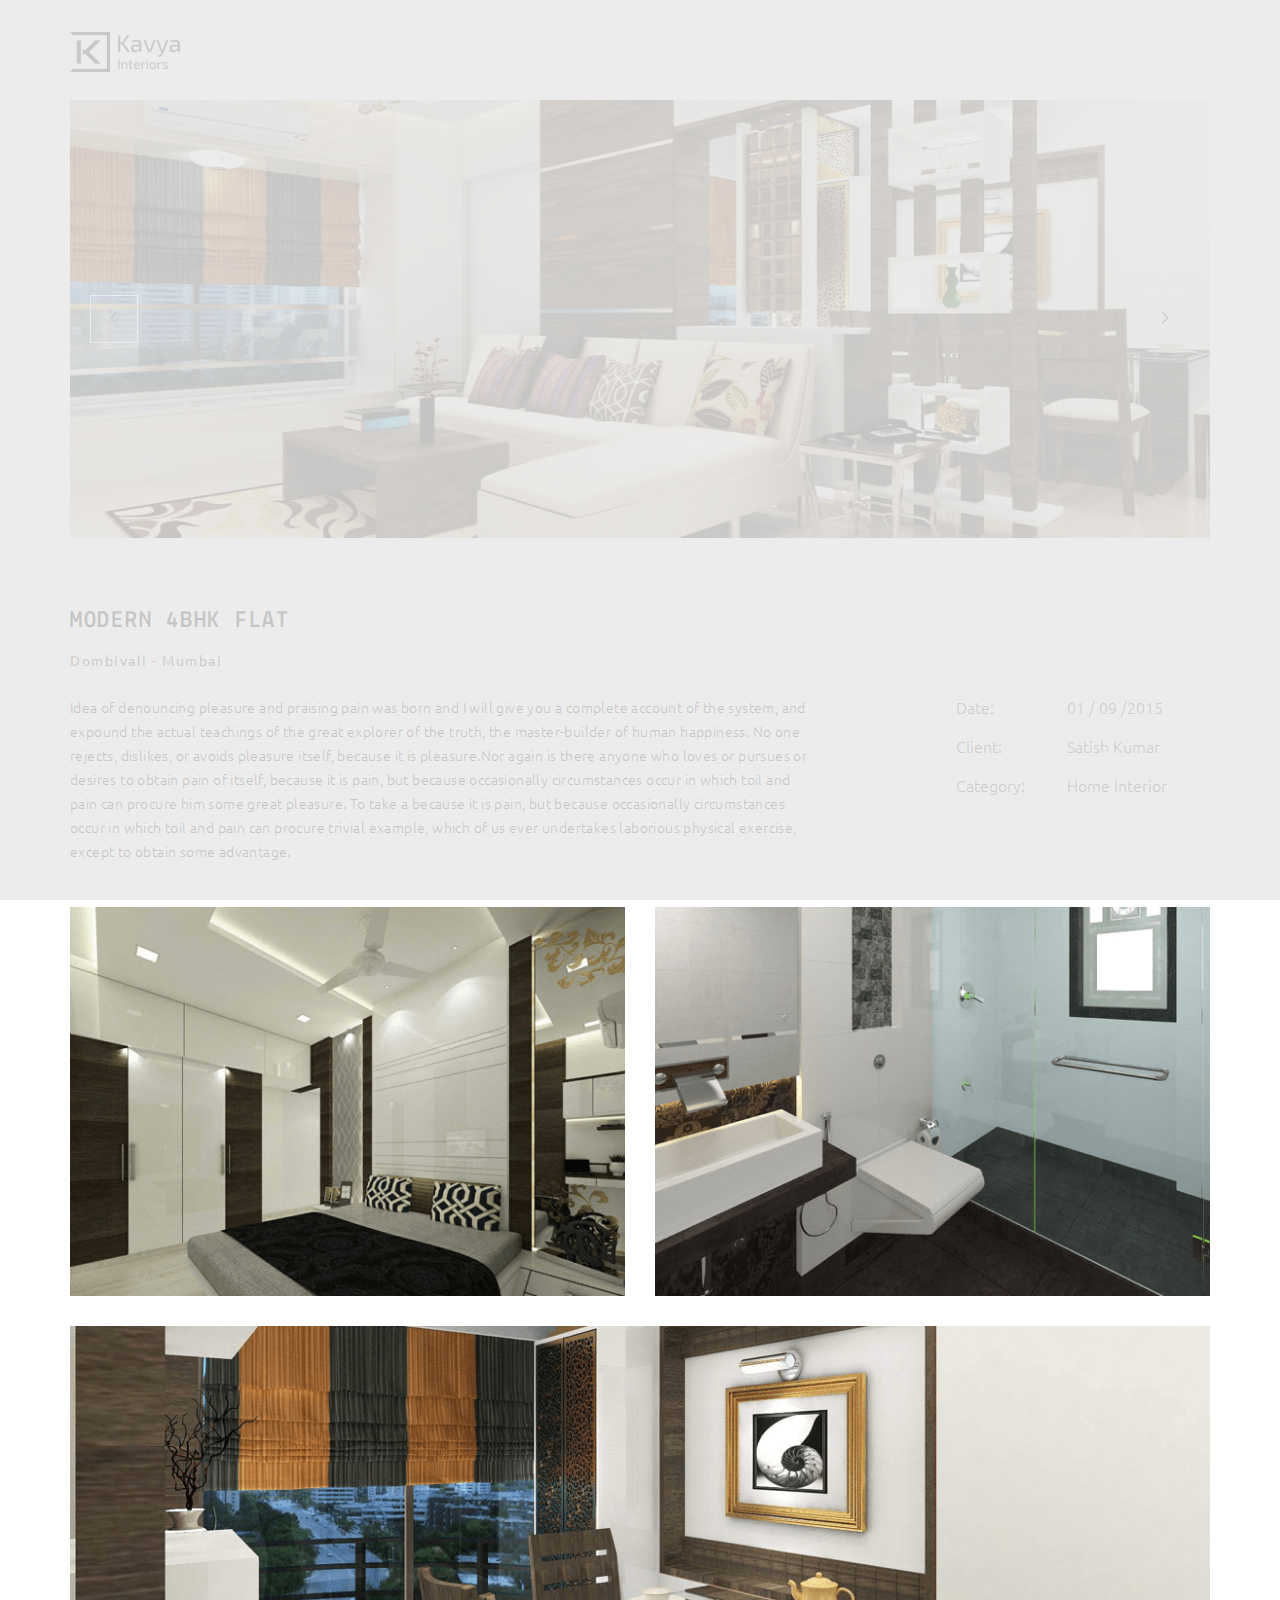
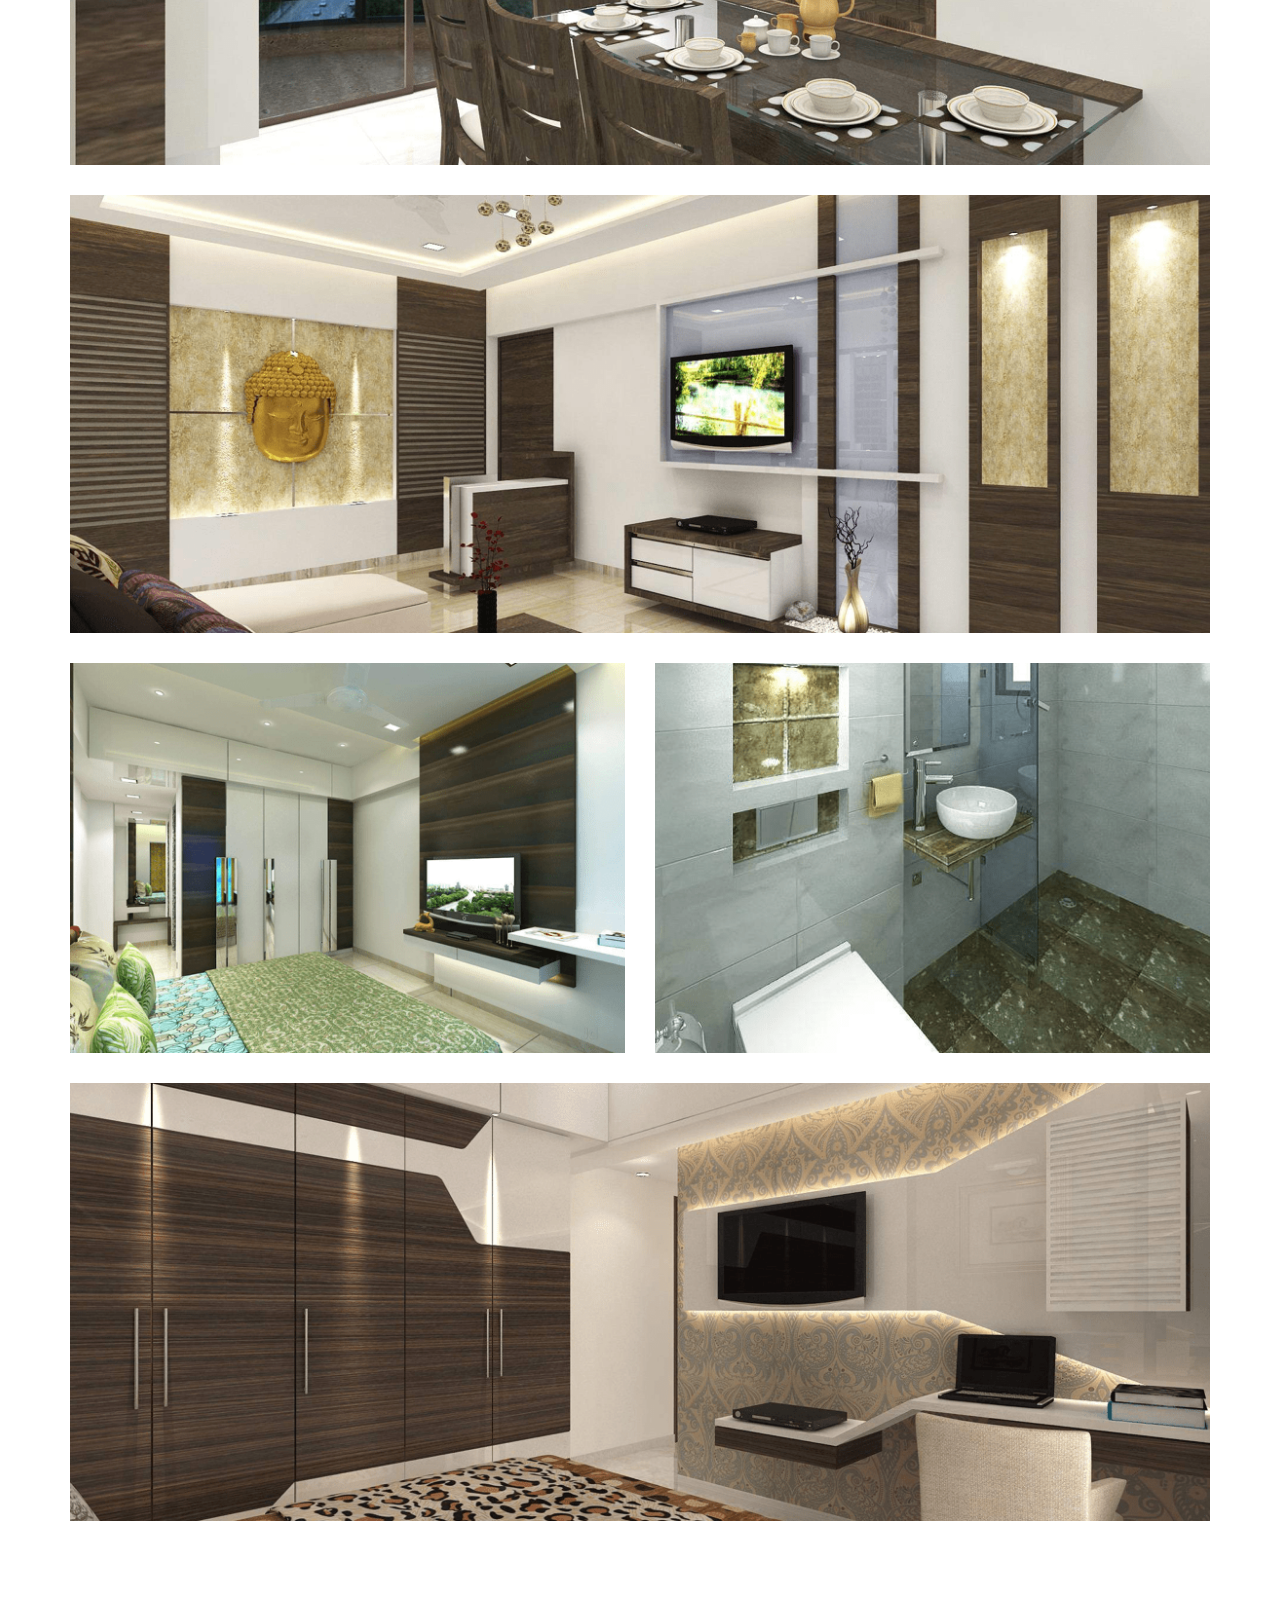
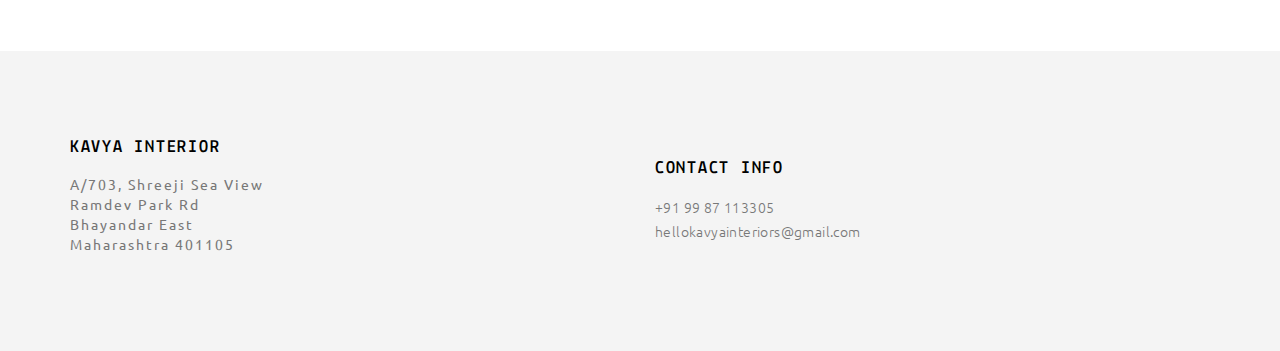
==== commit 00a637bd: "Update Emails" ====
--- a/projects/project1/index.html
+++ b/projects/project1/index.html
@@ -177,7 +177,7 @@
                                <h4>CONTACT INFO</h4>
                                 <p>
                                     +91 99 87 113305 <br>
-                                    hellokavyainteriors@mail.com
+                                    hellokavyainteriors@gmail.com
                                 </p>
                             </div>
                         </div>
